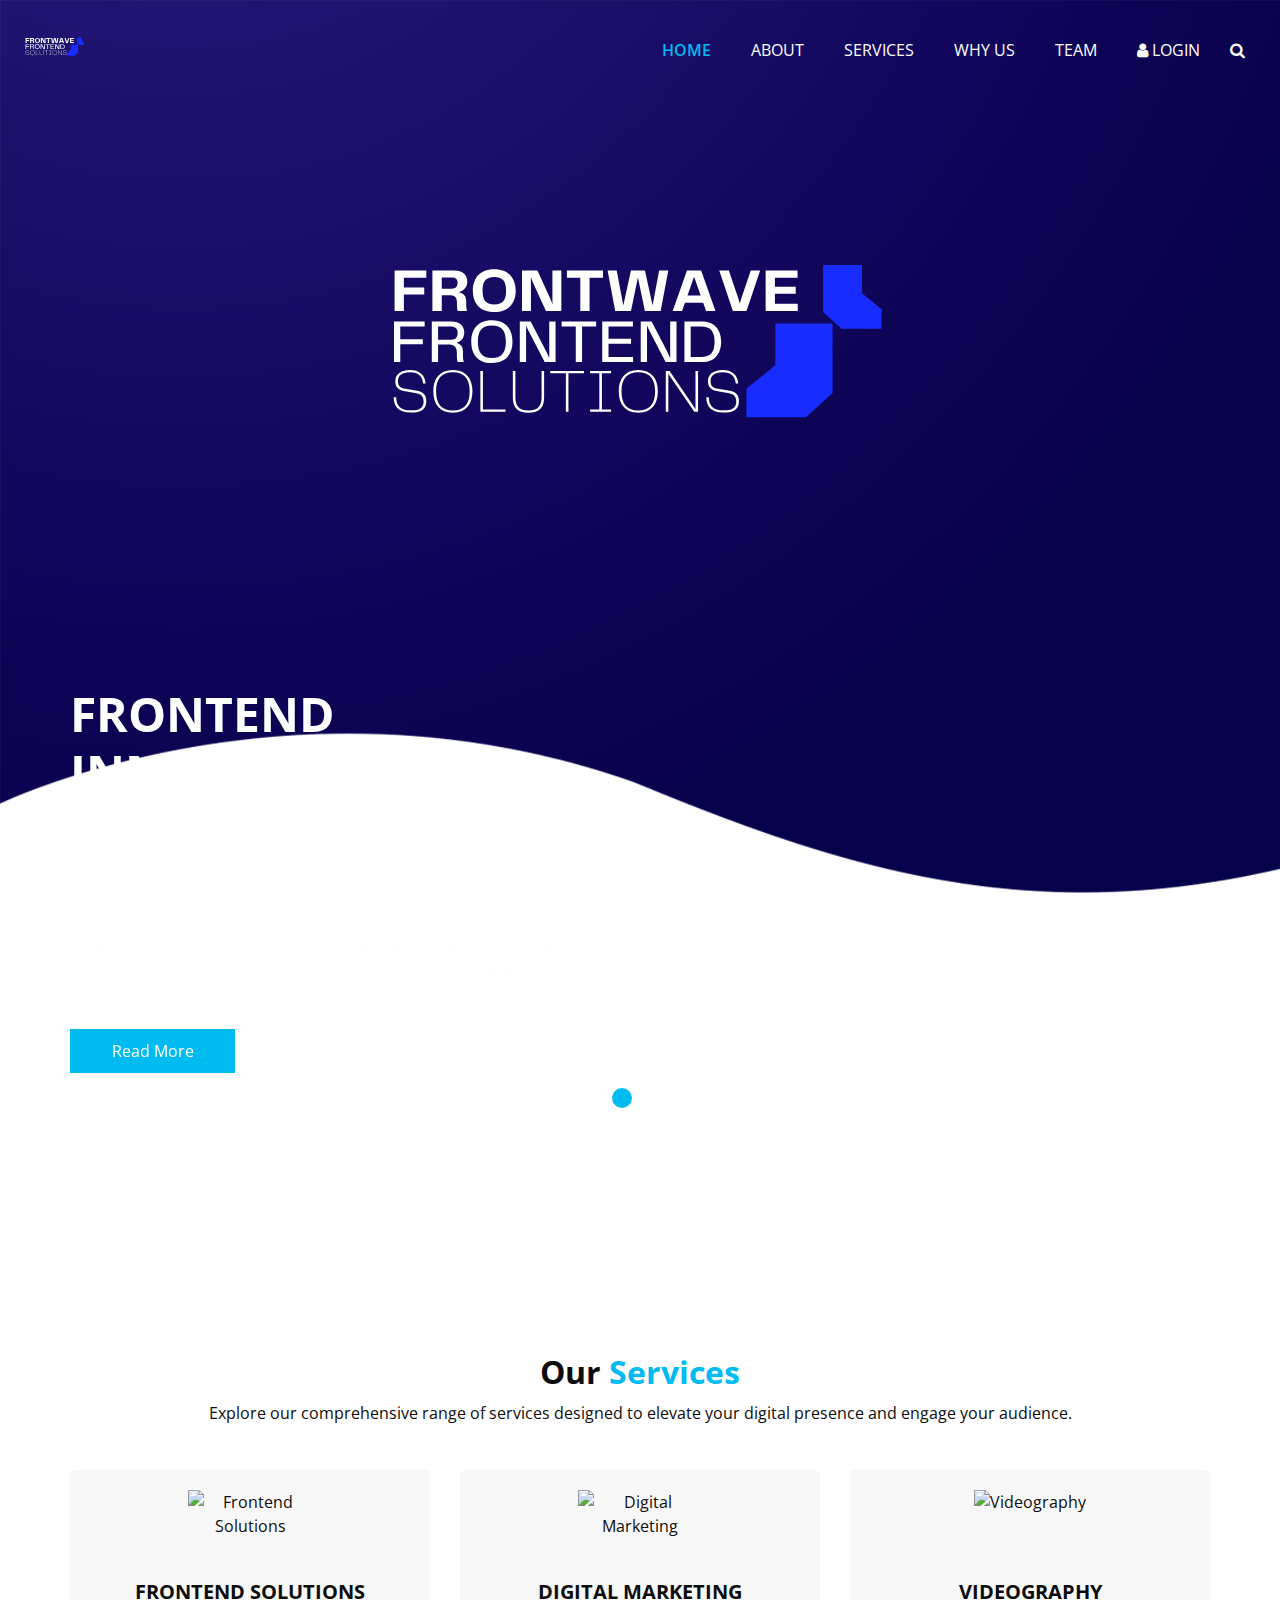
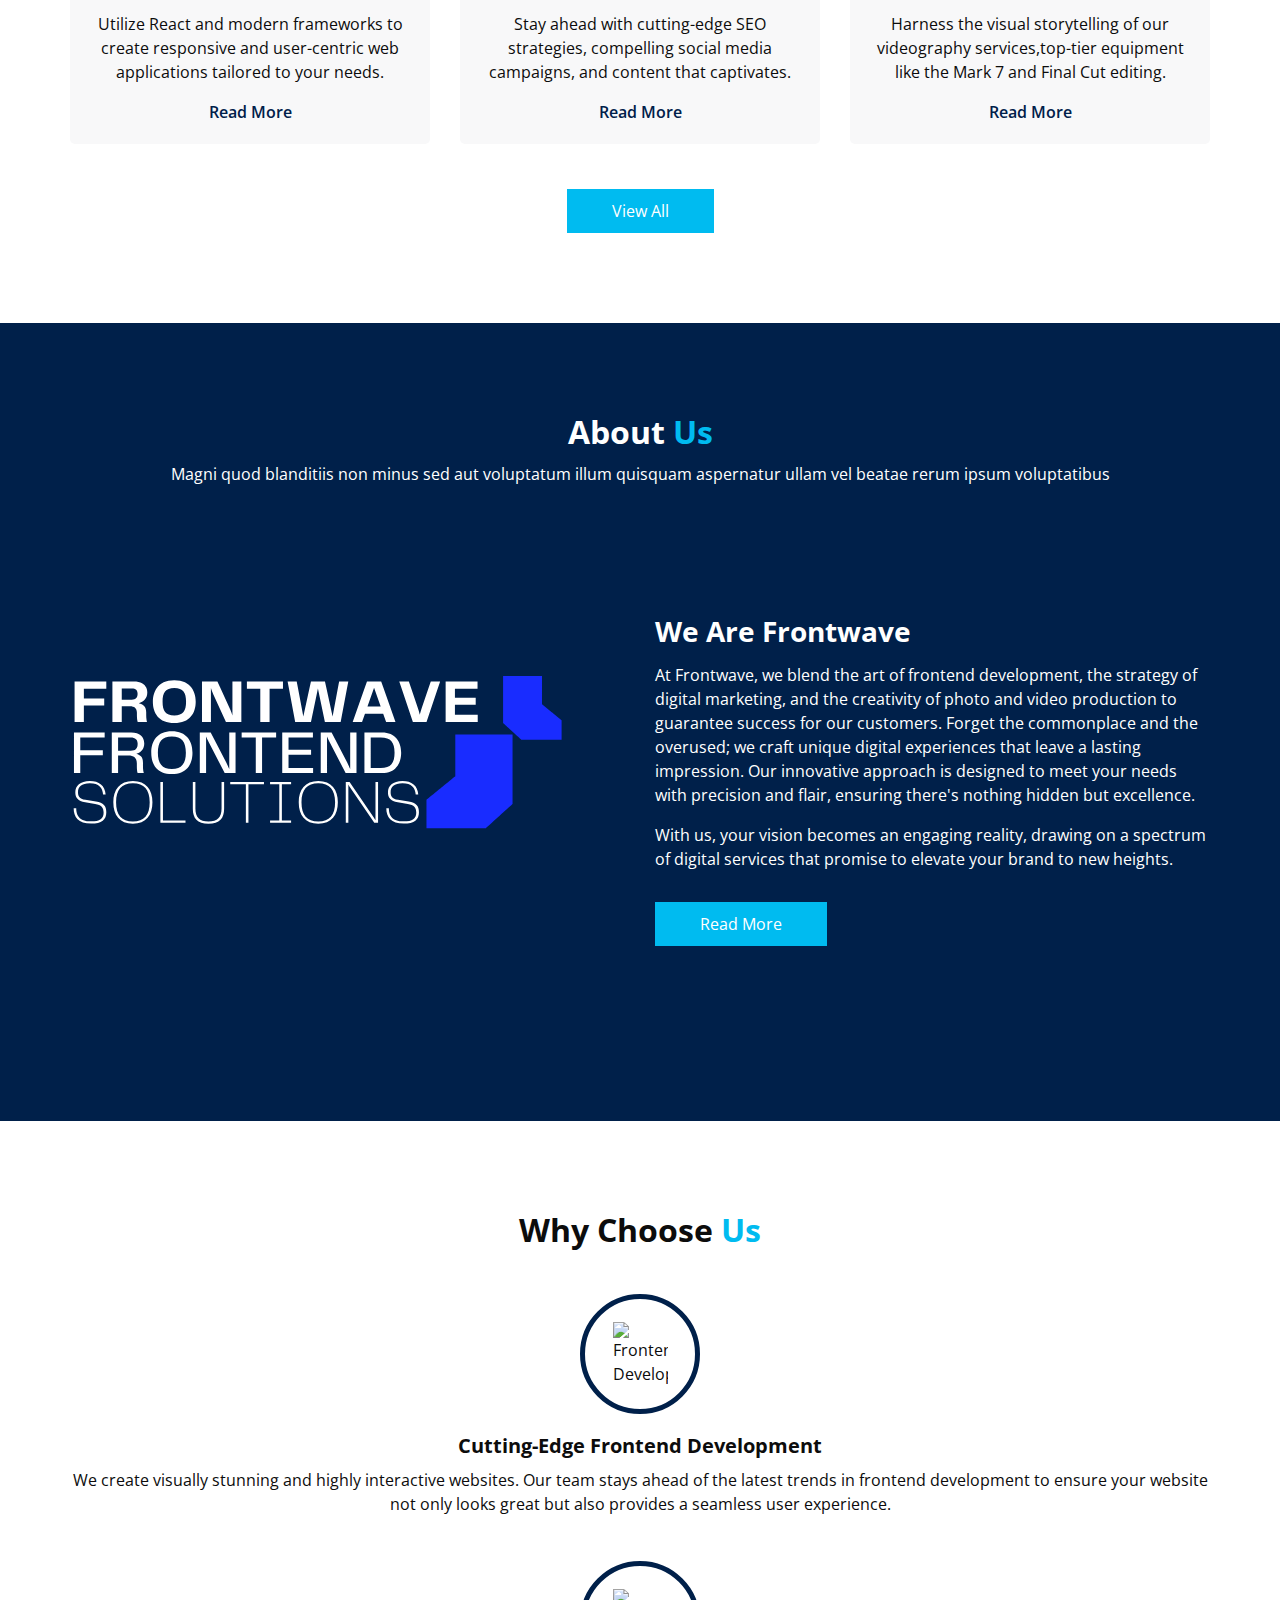
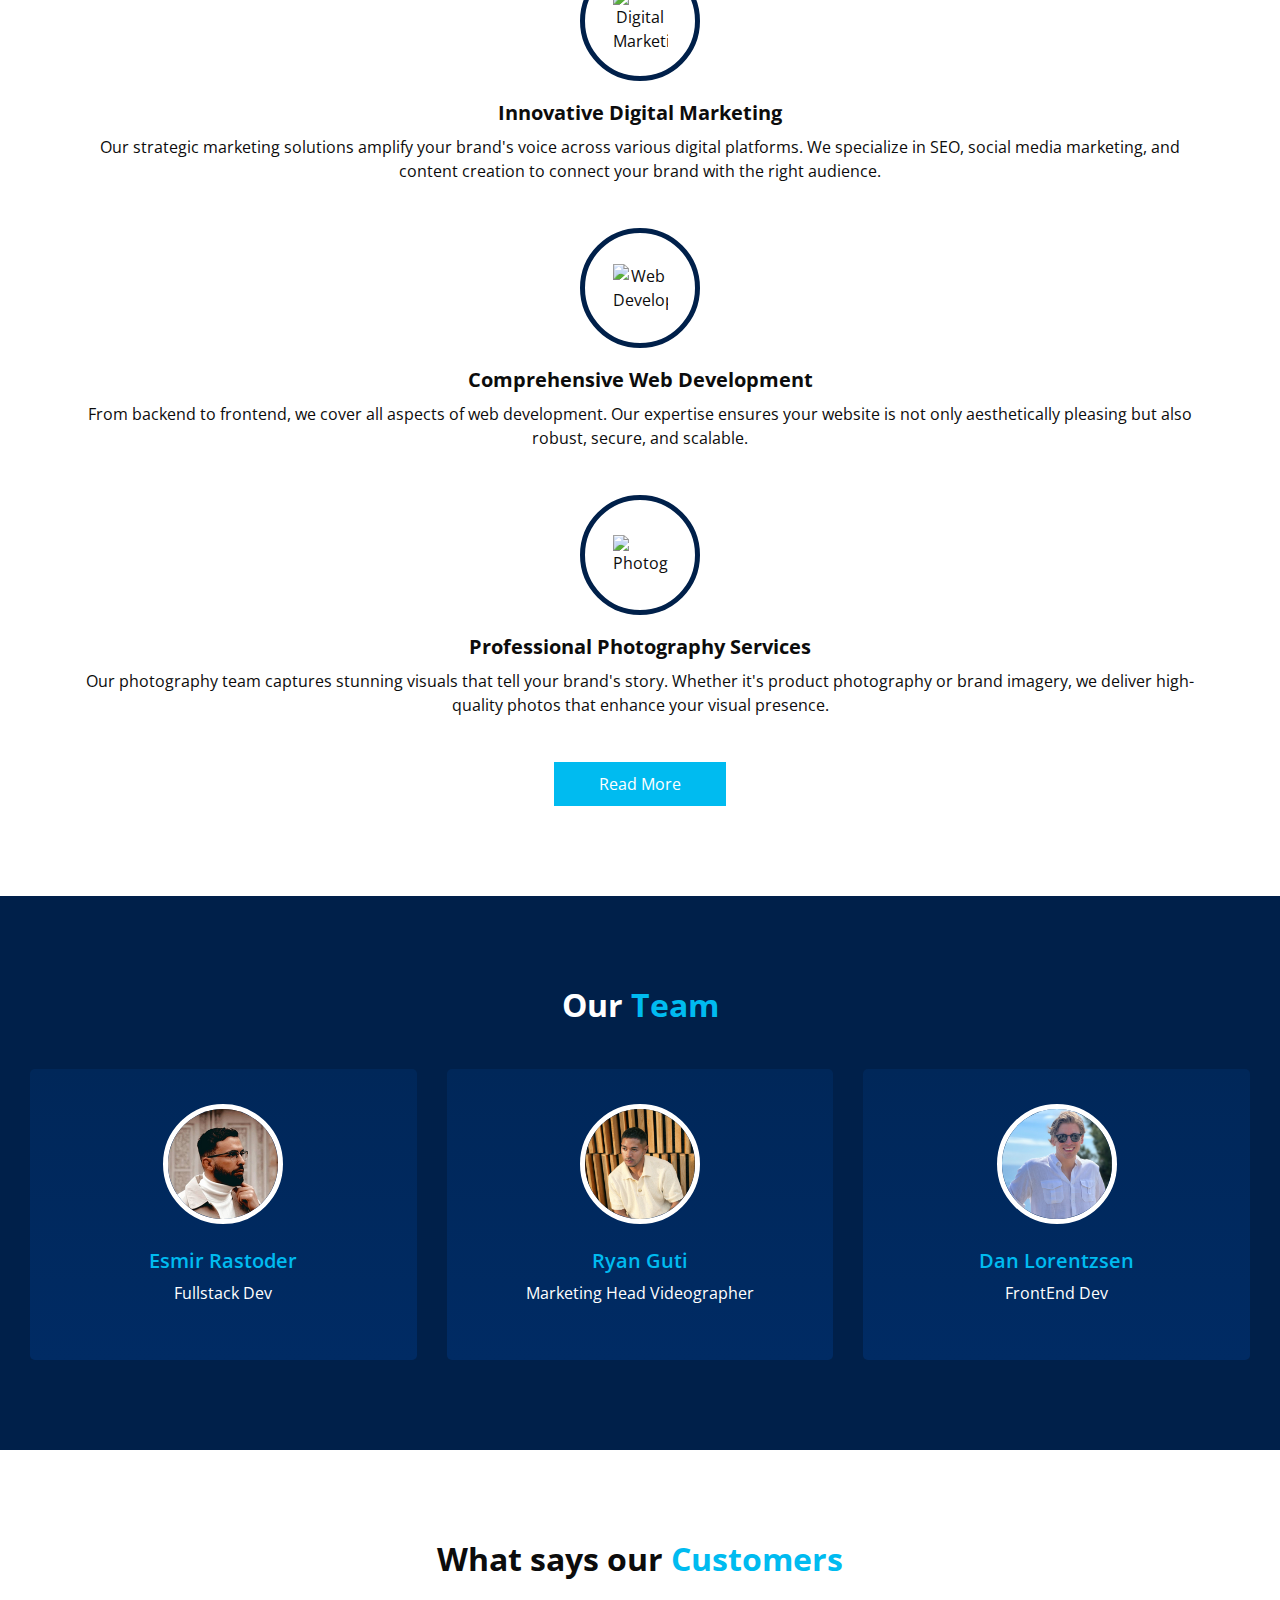
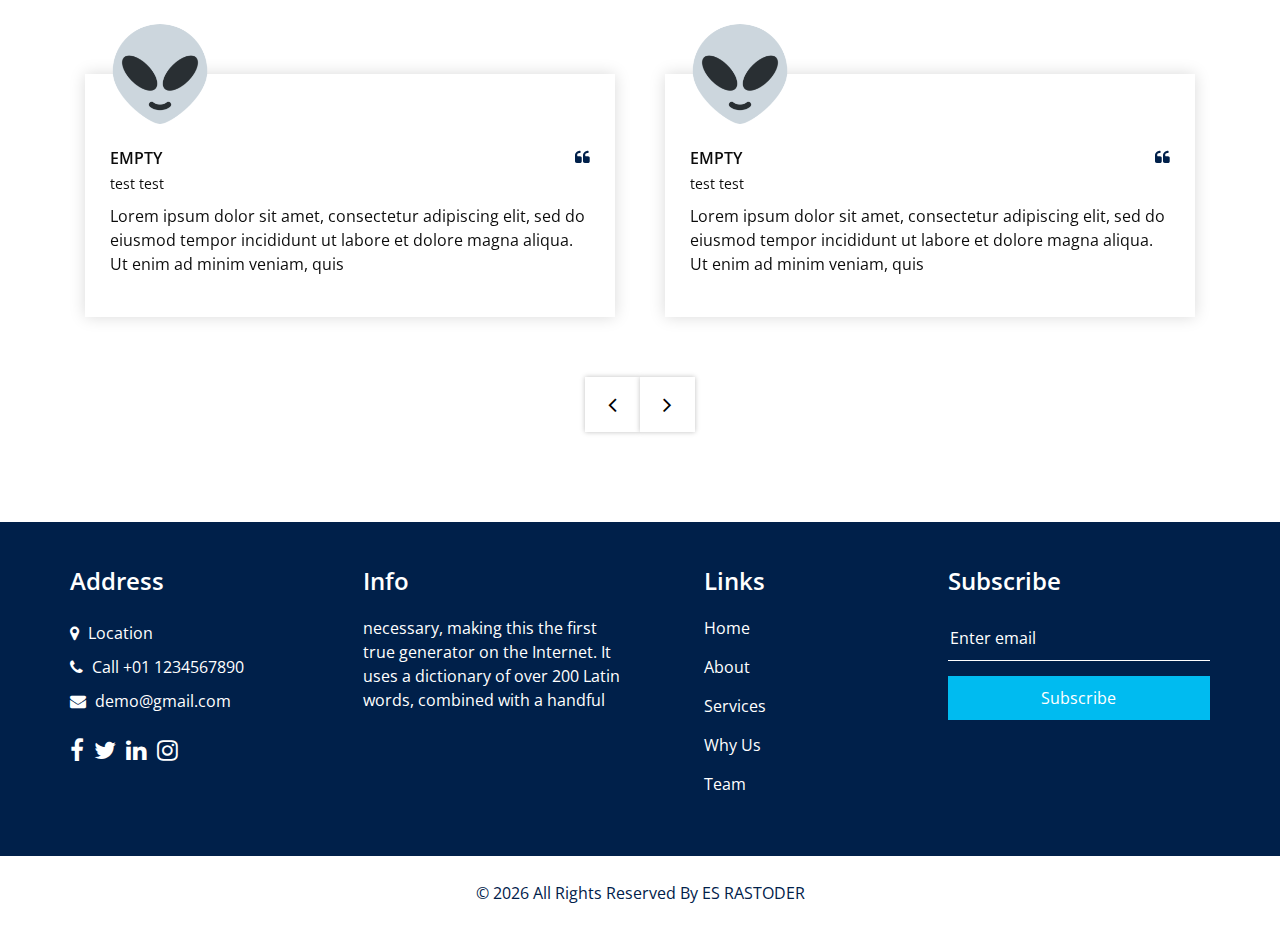
==== index.html @ fa4b3f3a "Ok RUN" ====
<!DOCTYPE html>
<html>

<head>
    <!-- Basic -->
    <meta charset="utf-8" />
    <meta http-equiv="X-UA-Compatible" content="IE=edge" />
    <!-- Mobile Metas -->
    <meta name="viewport" content="width=device-width, initial-scale=1, shrink-to-fit=no" />
    <!-- Site Metas -->
    <meta name="keywords" content="" />
    <meta name="description" content="" />
    <meta name="author" content="" />
    <link rel="shortcut icon" href="images/favicon.png" type="">

    <title> frontWave </title>

    <!-- bootstrap core css -->
    <link rel="stylesheet" type="text/css" href="css/bootstrap.css" />

    <!-- fonts style -->
    <link href="https://fonts.googleapis.com/css2?family=Roboto:wght@400;500;700;900&display=swap" rel="stylesheet">

    <!--owl slider stylesheet -->
    <link rel="stylesheet" type="text/css" href="https://cdnjs.cloudflare.com/ajax/libs/OwlCarousel2/2.3.4/assets/owl.carousel.min.css" />

    <!-- font awesome style -->
    <link href="css/font-awesome.min.css" rel="stylesheet" />

    <!-- Custom styles for this template -->
    <link href="css/style.css" rel="stylesheet" />
    <!-- responsive style -->
    <link href="css/responsive.css" rel="stylesheet" />

</head>

<body>

    <div class="hero_area">

        <div class="hero_bg_box">
            <div class="bg_img_box">
                <img src="images/hero-bg.png" alt="">
            </div>
        </div>

        <!-- header section strats -->
        <header class="header_section">
            <div class="container-fluid">
                <nav class="navbar navbar-expand-lg custom_nav-container ">
                    <a class="navbar-brand" href="index.html">
                        <!-- Replace text with your animated logo -->
                        <img src="images/FrontwAVE.svg" alt="FrontWave Logo" />
                    </a>

                    <button class="navbar-toggler" type="button" data-toggle="collapse" data-target="#navbarSupportedContent" aria-controls="navbarSupportedContent" aria-expanded="false" aria-label="Toggle navigation">
            <span class=""> </span>
          </button>

                    <div class="collapse navbar-collapse" id="navbarSupportedContent">
                        <ul class="navbar-nav  ">
                            <li class="nav-item active">
                                <a class="nav-link" href="index.html">Home <span class="sr-only">(current)</span></a>
                            </li>
                            <li class="nav-item">
                                <a class="nav-link" href="about.html"> About</a>
                            </li>
                            <li class="nav-item">
                                <a class="nav-link" href="service.html">Services</a>
                            </li>
                            <li class="nav-item">
                                <a class="nav-link" href="why.html">Why Us</a>
                            </li>
                            <li class="nav-item">
                                <a class="nav-link" href="team.html">Team</a>
                            </li>
                            <li class="nav-item">
                                <a class="nav-link" href="#"> <i class="fa fa-user" aria-hidden="true"></i> Login</a>
                            </li>
                            <form class="form-inline">
                                <button class="btn  my-2 my-sm-0 nav_search-btn" type="submit">
                  <i class="fa fa-search" aria-hidden="true"></i>
                </button>
                            </form>
                        </ul>
                    </div>
                </nav>
            </div>
        </header>
        <!-- end header section -->
        <!-- GIF showcase section -->
        <section class="gif_showcase_section">
            <div class="container">
                <div class="row">
                    <div class="col-12">
                        <div class="gif-container">
                            <!-- Place your GIF here -->
                            <img src="images/FrontwAVE.svg" alt="Showcase GIF" class="img-fluid">
                        </div>
                    </div>
                </div>
            </div>
        </section>
        <!-- end GIF showcase section -->

        <!-- slider section -->
        <section class="slider_section ">
            <div id="customCarousel1" class="carousel slide" data-ride="carousel">
                <div class="carousel-inner">
                    <div class="carousel-item active">
                        <div class="container ">
                            <div class="row">
                                <div class="col-md-6 ">
                                    <div class="detail-box">
                                        <h1>
                                            Frontend Innovation & Digital Engagement <br>

                                        </h1>
                                        <p>
                                            Transform your online identity with our state-of-the-art frontend solutions. We combine sleek design with innovative technology for websites that captivate and convert. Discover the power of digital marketing, where our strategic campaigns elevate your
                                            brand. Plus, experience the magic of cinematic videos, crafted by our experts to tell your story in a visually stunning way. Elevate, engage, and excel with us.
                                        </p>
                                        <div class="btn-box">
                                            <a href="" class="btn1">
                        Read More
                      </a>
                                        </div>
                                    </div>
                                </div>
                                <div class="col-md-6">
                                    <div class="img-box">
                                        <img src="images/FrontEnd1.gif" alt="">
                                    </div>
                                </div>
                            </div>
                        </div>
                    </div>
                    <div class="carousel-item ">
                        <div class="container ">
                            <div class="row">
                                <div class="col-md-6 ">
                                    <div class="detail-box">
                                        <h1>
                                            Digital <br> Marketing
                                        </h1>
                                        <p>
                                            "Revolutionize your brand with cutting-edge Digital Marketing strategies and the power of Final Cut. Harness advanced analytics and innovative solutions for captivating content creation. Engage your audience like never before, turning challenges into
                                            remarkable opportunities. Elevate your marketing game with precision and creativity. Partner with us to transform your brand's digital presence today!" </p>
                                        <div class="btn-box">
                                            <a href="" class="btn1">
                        Read More
                      </a>
                                        </div>
                                    </div>
                                </div>
                                <div class="col-md-6">
                                    <div class="img-box">
                                        <img src="images/kenny-eliason-z3kBG5xIhjo-unsplash.jpg" alt="">
                                    </div>
                                </div>
                            </div>
                        </div>
                    </div>
                    <div class="carousel-item">
                        <div class="container ">
                            <div class="row">
                                <div class="col-md-6 ">
                                    <div class="detail-box">
                                        <h1>
                                            Videography <br>Excellence
                                        </h1>
                                        <p>
                                            Experience the fusion of technology and storytelling with our professional videography services. Leveraging the advanced capabilities of the MARK7 camera system, we capture your vision with impeccable detail and clarity. Our post-production finesse with
                                            Final Cut transforms raw footage into cinematic narratives, ensuring each frame resonates with your audience. Embrace the power of visual impact with us. </p>
                                        <div class="btn-box">
                                            <a href="" class="btn1">
                        Read More
                      </a>
                                        </div>
                                    </div>
                                </div>
                                <div class="col-md-6">
                                    <div class="img-box">
                                        <img src="images/VIDEOGRAPHY.gif" alt="">
                                    </div>
                                </div>
                            </div>
                        </div>
                    </div>
                </div>
                <ol class="carousel-indicators">
                    <li data-target="#customCarousel1" data-slide-to="0" class="active"></li>
                    <li data-target="#customCarousel1" data-slide-to="1"></li>
                    <li data-target="#customCarousel1" data-slide-to="2"></li>
                </ol>
            </div>

        </section>
        <!-- end slider section -->
    </div>


    <!-- service section -->

    <section class="service_section layout_padding">
        <div class="service_container">
            <div class="container ">
                <div class="heading_container heading_center">
                    <h2>
                        Our <span>Services</span>
                    </h2>
                    <p>
                        Explore our comprehensive range of services designed to elevate your digital presence and engage your audience.
                    </p>
                </div>
                <div class="row">
                    <div class="col-md-4 ">
                        <div class="box ">
                            <div class="img-box">
                                <img src="images" alt="Frontend Solutions">
                            </div>
                            <div class="detail-box">
                                <h5>
                                    Frontend Solutions
                                </h5>
                                <p>
                                    Utilize React and modern frameworks to create responsive and user-centric web applications tailored to your needs.
                                </p>
                                <a href="frontend-solutions.html">
                                  Read More
                              </a>
                            </div>
                        </div>
                    </div>
                    <div class="col-md-4 ">
                        <div class="box ">
                            <div class="img-box">
                                <img src="images/" alt="Digital Marketing">
                            </div>
                            <div class="detail-box">
                                <h5>
                                    Digital Marketing
                                </h5>
                                <p>
                                    Stay ahead with cutting-edge SEO strategies, compelling social media campaigns, and content that captivates.
                                </p>
                                <a href="digital-marketing.html">
                                  Read More
                              </a>
                            </div>
                        </div>
                    </div>
                    <div class="col-md-4 ">
                        <div class="box ">
                            <div class="img-box">
                                <img src="images" alt="Videography">
                            </div>
                            <div class="detail-box">
                                <h5>
                                    Videography
                                </h5>
                                <p>
                                    Harness the visual storytelling of our videography services,top-tier equipment like the Mark 7 and Final Cut editing.
                                </p>
                                <a href="videography-services.html">
                                  Read More
                              </a>
                            </div>
                        </div>
                    </div>
                </div>
                <div class="btn-box">
                    <a href="services.html">
                      View All
                  </a>
                </div>
            </div>
        </div>
    </section>


    <!-- end service section -->


    <!-- about section -->

    <section class="about_section layout_padding">
        <div class="container  ">
            <div class="heading_container heading_center">
                <h2>
                    About <span>Us</span>
                </h2>
                <p>
                    Magni quod blanditiis non minus sed aut voluptatum illum quisquam aspernatur ullam vel beatae rerum ipsum voluptatibus
                </p>
            </div>
            <div class="row">
                <div class="col-md-6 ">
                    <div class="img-box">
                        <img src="images/FrontwAVE.svg" alt="">
                    </div>
                </div>
                <div class="col-md-6">
                    <div class="detail-box">
                        <h3>
                            We Are Frontwave
                        </h3>
                        <p>
                            At Frontwave, we blend the art of frontend development, the strategy of digital marketing, and the creativity of photo and video production to guarantee success for our customers. Forget the commonplace and the overused; we craft unique digital experiences
                            that leave a lasting impression. Our innovative approach is designed to meet your needs with precision and flair, ensuring there's nothing hidden but excellence.
                        </p>
                        <p>
                            With us, your vision becomes an engaging reality, drawing on a spectrum of digital services that promise to elevate your brand to new heights.
                        </p>
                        <a href="">
              Read More
            </a>
                    </div>
                </div>
            </div>
        </div>
    </section>

    <!-- end about section -->

    <!-- why section -->
    <section class="why_section layout_padding">
        <div class="container">
            <div class="heading_container heading_center">
                <h2>
                    Why Choose <span>Us</span>
                </h2>
            </div>
            <div class="why_container">
                <div class="box">
                    <div class="img-box">
                        <img src="images/frontend.png" alt="Frontend Development">
                    </div>
                    <div class="detail-box">
                        <h5>
                            Cutting-Edge Frontend Development
                        </h5>
                        <p>
                            We create visually stunning and highly interactive websites. Our team stays ahead of the latest trends in frontend development to ensure your website not only looks great but also provides a seamless user experience.
                        </p>
                    </div>
                </div>
                <div class="box">
                    <div class="img-box">
                        <img src="images/marketing.png" alt="Digital Marketing">
                    </div>
                    <div class="detail-box">
                        <h5>
                            Innovative Digital Marketing
                        </h5>
                        <p>
                            Our strategic marketing solutions amplify your brand's voice across various digital platforms. We specialize in SEO, social media marketing, and content creation to connect your brand with the right audience.
                        </p>
                    </div>
                </div>
                <div class="box">
                    <div class="img-box">
                        <img src="images/webdev.png" alt="Web Development">
                    </div>
                    <div class="detail-box">
                        <h5>
                            Comprehensive Web Development
                        </h5>
                        <p>
                            From backend to frontend, we cover all aspects of web development. Our expertise ensures your website is not only aesthetically pleasing but also robust, secure, and scalable.
                        </p>
                    </div>
                </div>
                <div class="box">
                    <div class="img-box">
                        <img src="images/photography.png" alt="Photography">
                    </div>
                    <div class="detail-box">
                        <h5>
                            Professional Photography Services
                        </h5>
                        <p>
                            Our photography team captures stunning visuals that tell your brand's story. Whether it's product photography or brand imagery, we deliver high-quality photos that enhance your visual presence.
                        </p>
                    </div>
                </div>
            </div>
            <div class="btn-box">
                <a href="">
              Read More
          </a>
            </div>
        </div>
    </section>
    <!-- end why section -->


    <!-- team section -->
    <!-- team section -->
    <section class="team_section layout_padding">
        <div class="container-fluid">
            <div class="heading_container heading_center">
                <h2>
                    Our <span> Team</span>
                </h2>
            </div>

            <div class="team_container">
                <div class="row justify-content-center">
                    <!-- Esmir Rastoder - Team Member -->
                    <div class="col-lg-4 col-md-6 col-sm-6">
                        <div class="box">
                            <div class="img-box">
                                <img src="images/3_36243886.png" class="img1" alt="">
                            </div>
                            <div class="detail-box">
                                <h5>
                                    Esmir Rastoder
                                </h5>
                                <p>
                                    Fullstack Dev
                                </p>
                            </div>
                            <div class="social_box">
                                <!-- Social Links -->
                            </div>
                        </div>
                    </div>

                    <!-- Ryan Guti - Team Member -->
                    <div class="col-lg-4 col-md-6 col-sm-6">
                        <div class="box">
                            <div class="img-box">
                                <img src="images/razy.jpg" class="img1" alt="">
                            </div>
                            <div class="detail-box">
                                <h5>
                                    Ryan Guti
                                </h5>
                                <p>
                                    Marketing Head Videographer
                                </p>
                            </div>
                            <div class="social_box">
                                <!-- Social Links -->
                            </div>
                        </div>
                    </div>

                    <!-- Dan Lorentzsen - Team Member -->
                    <div class="col-lg-4 col-md-6 col-sm-6">
                        <div class="box">
                            <div class="img-box">
                                <img src="images/Dzanny.jpg" class="img1" alt="">
                            </div>
                            <div class="detail-box">
                                <h5>
                                    Dan Lorentzsen
                                </h5>
                                <p>
                                    FrontEnd Dev
                                </p>
                            </div>
                            <div class="social_box">
                                <!-- Social Links -->
                            </div>
                        </div>
                    </div>

                </div>
            </div>
        </div>
    </section>
    <!-- end team section -->

    <!-- end team section -->


    <!-- client section -->

    <section class="client_section layout_padding">
        <div class="container">
            <div class="heading_container heading_center psudo_white_primary mb_45">
                <h2>
                    What says our <span>Customers</span>
                </h2>
            </div>
            <div class="carousel-wrap ">
                <div class="owl-carousel client_owl-carousel">
                    <div class="item">
                        <div class="box">
                            <div class="img-box">
                                <img src="images/alien.png" alt="" class="box-img">
                            </div>
                            <div class="detail-box">
                                <div class="client_id">
                                    <div class="client_info">
                                        <h6>
                                            EMPTY
                                        </h6>
                                        <p>
                                            test test
                                        </p>
                                    </div>
                                    <i class="fa fa-quote-left" aria-hidden="true"></i>
                                </div>
                                <p>
                                    Lorem ipsum dolor sit amet, consectetur adipiscing elit, sed do eiusmod tempor incididunt ut labore et dolore magna aliqua. Ut enim ad minim veniam, quis </p>
                            </div>
                        </div>
                    </div>
                    <div class="item">
                        <div class="box">
                            <div class="img-box">
                                <img src="images/alien.png" alt="" class="box-img">
                            </div>
                            <div class="detail-box">
                                <div class="client_id">
                                    <div class="client_info">
                                        <h6>
                                            EMPTY
                                        </h6>
                                        <p>
                                            test test
                                        </p>
                                    </div>
                                    <i class="fa fa-quote-left" aria-hidden="true"></i>
                                </div>
                                <p>
                                    Lorem ipsum dolor sit amet, consectetur adipiscing elit, sed do eiusmod tempor incididunt ut labore et dolore magna aliqua. Ut enim ad minim veniam, quis </p>
                            </div>
                        </div>
                    </div>
                    <div class="item">
                        <div class="box">
                            <div class="img-box">
                                <img src="images/alien.png" alt="" class="box-img">
                            </div>
                            <div class="detail-box">
                                <div class="client_id">
                                    <div class="client_info">
                                        <h6>
                                            EMPTY
                                        </h6>
                                        <p>
                                            Test
                                        </p>
                                    </div>
                                    <i class="fa fa-quote-left" aria-hidden="true"></i>
                                </div>
                                <p>
                                    Lorem ipsum dolor sit amet, consectetur adipiscing elit, sed do eiusmod tempor incididunt ut labore et dolore magna aliqua. Ut enim ad minim veniam, quis </p>
                            </div>
                        </div>
                    </div>
                    <div class="item">
                        <div class="box">
                            <div class="img-box">
                                <img src="images/alien.png" alt="" class="box-img">
                            </div>
                            <div class="detail-box">
                                <div class="client_id">
                                    <div class="client_info">
                                        <h6>
                                            EMPTY
                                        </h6>
                                        <p>
                                            TEST TEST
                                        </p>
                                    </div>
                                    <i class="fa fa-quote-left" aria-hidden="true"></i>
                                </div>
                                <p>
                                    Lorem ipsum dolor sit amet, consectetur adipiscing elit, sed do eiusmod tempor incididunt ut labore et dolore magna aliqua. Ut enim ad minim veniam, quis </p>
                            </div>
                        </div>
                    </div>
                </div>
            </div>
        </div>
    </section>

    <!-- end client section -->


    <!-- info section -->

    <section class="info_section layout_padding2">
        <div class="container">
            <div class="row">
                <div class="col-md-6 col-lg-3 info_col">
                    <div class="info_contact">
                        <h4>
                            Address
                        </h4>
                        <div class="contact_link_box">
                            <a href="">
                                <i class="fa fa-map-marker" aria-hidden="true"></i>
                                <span>
                  Location
                </span>
                            </a>
                            <a href="">
                                <i class="fa fa-phone" aria-hidden="true"></i>
                                <span>
                  Call +01 1234567890
                </span>
                            </a>
                            <a href="">
                                <i class="fa fa-envelope" aria-hidden="true"></i>
                                <span>
                  demo@gmail.com
                </span>
                            </a>
                        </div>
                    </div>
                    <div class="info_social">
                        <a href="">
                            <i class="fa fa-facebook" aria-hidden="true"></i>
                        </a>
                        <a href="">
                            <i class="fa fa-twitter" aria-hidden="true"></i>
                        </a>
                        <a href="">
                            <i class="fa fa-linkedin" aria-hidden="true"></i>
                        </a>
                        <a href="">
                            <i class="fa fa-instagram" aria-hidden="true"></i>
                        </a>
                    </div>
                </div>
                <div class="col-md-6 col-lg-3 info_col">
                    <div class="info_detail">
                        <h4>
                            Info
                        </h4>
                        <p>
                            necessary, making this the first true generator on the Internet. It uses a dictionary of over 200 Latin words, combined with a handful
                        </p>
                    </div>
                </div>
                <div class="col-md-6 col-lg-2 mx-auto info_col">
                    <div class="info_link_box">
                        <h4>
                            Links
                        </h4>
                        <div class="info_links">
                            <a class="active" href="index.html">
                Home
              </a>
                            <a class="" href="about.html">
                About
              </a>
                            <a class="" href="service.html">
                Services
              </a>
                            <a class="" href="why.html">
                Why Us
              </a>
                            <a class="" href="team.html">
                Team
              </a>
                        </div>
                    </div>
                </div>
                <div class="col-md-6 col-lg-3 info_col ">
                    <h4>
                        Subscribe
                    </h4>
                    <form action="#">
                        <input type="text" placeholder="Enter email" />
                        <button type="submit">
              Subscribe
            </button>
                    </form>
                </div>
            </div>
        </div>
    </section>

    <!-- end info section -->

    <!-- footer section -->
    <section class="footer_section">
        <div class="container">
            <p>
                &copy; <span id="displayYear"></span> All Rights Reserved By
                <a href="https://html.design/">ES RASTODER</a>
            </p>
        </div>
    </section>
    <!-- footer section -->

    <!-- jQery -->
    <script type="text/javascript" src="js/jquery-3.4.1.min.js"></script>
    <!-- popper js -->
    <script src="https://cdn.jsdelivr.net/npm/popper.js@1.16.0/dist/umd/popper.min.js" integrity="sha384-Q6E9RHvbIyZFJoft+2mJbHaEWldlvI9IOYy5n3zV9zzTtmI3UksdQRVvoxMfooAo" crossorigin="anonymous">
    </script>
    <!-- bootstrap js -->
    <script type="text/javascript" src="js/bootstrap.js"></script>
    <!-- owl slider -->
    <script type="text/javascript" src="https://cdnjs.cloudflare.com/ajax/libs/OwlCarousel2/2.3.4/owl.carousel.min.js">
    </script>
    <!-- custom js -->
    <script type="text/javascript" src="js/custom.js"></script>
    <!-- Google Map -->
    <script src="https://maps.googleapis.com/maps/api/js?key=AIzaSyCh39n5U-4IoWpsVGUHWdqB6puEkhRLdmI&callback=myMap">
    </script>
    <!-- End Google Map -->

</body>

</html>
---- css/style.css ----
@import url("https://fonts.googleapis.com/css2?family=Lato:wght@400;700&family=Open+Sans:wght@300;400;600;700&display=swap");
body {
    font-family: "Open Sans", sans-serif;
    color: #0c0c0c;
    background-color: #ffffff;
    overflow-x: hidden;
}

.layout_padding {
    padding: 90px 0;
}

.layout_padding2 {
    padding: 75px 0;
}

.layout_padding2-top {
    padding-top: 75px;
}

.layout_padding2-bottom {
    padding-bottom: 75px;
}

.layout_padding-top {
    padding-top: 90px;
}

.layout_padding-bottom {
    padding-bottom: 90px;
}

.heading_container {
    display: -webkit-box;
    display: -ms-flexbox;
    display: flex;
    -webkit-box-orient: vertical;
    -webkit-box-direction: normal;
    -ms-flex-direction: column;
    flex-direction: column;
    -webkit-box-align: start;
    -ms-flex-align: start;
    align-items: flex-start;
}

.heading_container h2 {
    position: relative;
    font-weight: bold;
    margin-bottom: 0;
}

.heading_container h2 span {
    color: #00bbf0;
}

.heading_container p {
    margin-top: 10px;
    margin-bottom: 0;
}

.heading_container.heading_center {
    -webkit-box-align: center;
    -ms-flex-align: center;
    align-items: center;
    text-align: center;
}

a,
a:hover,
a:focus {
    text-decoration: none;
}

a:hover,
a:focus {
    color: initial;
}

.btn,
.btn:focus {
    outline: none !important;
    -webkit-box-shadow: none;
    box-shadow: none;
}


/*header section*/

.hero_area {
    position: relative;
    min-height: 100vh;
    display: -webkit-box;
    display: -ms-flexbox;
    display: flex;
    -webkit-box-orient: vertical;
    -webkit-box-direction: normal;
    -ms-flex-direction: column;
    flex-direction: column;
}

.hero_area .hero_bg_box {
    position: absolute;
    top: 0;
    left: 0;
    width: 100%;
    height: 100%;
    display: -webkit-box;
    display: -ms-flexbox;
    display: flex;
    -webkit-box-pack: center;
    -ms-flex-pack: center;
    justify-content: center;
    -webkit-box-align: end;
    -ms-flex-align: end;
    align-items: flex-end;
    overflow: hidden;
    z-index: -1;
}

.hero_area .hero_bg_box .bg_img_box {
    min-width: 100%;
    min-height: 100%;
}

.hero_area .hero_bg_box img {
    min-width: 100%;
    min-height: 100%;
}

.sub_page .hero_area {
    min-height: auto;
    background: linear-gradient(130deg, #231a6f, #0f054c);
}

.sub_page .hero_area .hero_bg_box {
    display: none;
}

.header_section {
    padding: 15px 0;
}

.header_section .container-fluid {
    padding-right: 25px;
    padding-left: 25px;
}

.navbar-brand span {
    font-weight: bold;
    font-size: 24px;
    color: #ffffff;
}

.custom_nav-container {
    padding: 0;
}

.custom_nav-container .navbar-nav {
    margin-left: auto;
}

.custom_nav-container .navbar-nav .nav-item .nav-link {
    padding: 5px 20px;
    color: #ffffff;
    text-align: center;
    text-transform: uppercase;
    border-radius: 5px;
    -webkit-transition: all 0.3s;
    transition: all 0.3s;
}

.custom_nav-container .navbar-nav .nav-item:hover .nav-link,
.custom_nav-container .navbar-nav .nav-item.active .nav-link {
    color: #00bbf0;
}

.custom_nav-container .navbar-nav .nav-item.active .nav-link {
    font-weight: 600;
}

.custom_nav-container .nav_search-btn {
    width: 35px;
    height: 35px;
    padding: 0;
    border: none;
    color: #ffffff;
}

.custom_nav-container .nav_search-btn:hover {
    color: #00bbf0;
}

.custom_nav-container .navbar-toggler {
    outline: none;
}

.custom_nav-container .navbar-toggler {
    padding: 0;
    width: 37px;
    height: 42px;
    -webkit-transition: all 0.3s;
    transition: all 0.3s;
}

.custom_nav-container .navbar-toggler span {
    display: block;
    width: 35px;
    height: 4px;
    background-color: #ffffff;
    margin: 7px 0;
    -webkit-transition: all 0.3s;
    transition: all 0.3s;
    position: relative;
    border-radius: 5px;
    transition: all 0.3s;
}

.custom_nav-container .navbar-toggler span::before,
.custom_nav-container .navbar-toggler span::after {
    content: "";
    position: absolute;
    left: 0;
    height: 100%;
    width: 100%;
    background-color: #ffffff;
    top: -10px;
    border-radius: 5px;
    -webkit-transition: all 0.3s;
    transition: all 0.3s;
}

.custom_nav-container .navbar-toggler span::after {
    top: 10px;
}

.custom_nav-container .navbar-toggler[aria-expanded="true"] {
    -webkit-transform: rotate(360deg);
    transform: rotate(360deg);
}

.custom_nav-container .navbar-toggler[aria-expanded="true"] span {
    -webkit-transform: rotate(45deg);
    transform: rotate(45deg);
}

.custom_nav-container .navbar-toggler[aria-expanded="true"] span::before,
.custom_nav-container .navbar-toggler[aria-expanded="true"] span::after {
    -webkit-transform: rotate(90deg);
    transform: rotate(90deg);
    top: 0;
}


/*end header section*/


/* slider section */

.slider_section {
    -webkit-box-flex: 1;
    -ms-flex: 1;
    flex: 1;
    display: -webkit-box;
    display: -ms-flexbox;
    display: flex;
    -webkit-box-align: center;
    -ms-flex-align: center;
    align-items: center;
    position: relative;
    padding: 45px 0 145px 0;
}

.slider_section .row {
    -webkit-box-align: center;
    -ms-flex-align: center;
    align-items: center;
}

.slider_section #customCarousel1 {
    width: 100%;
    position: unset;
}

.slider_section .detail-box {
    color: #00204a;
}

.slider_section .detail-box h1 {
    font-size: 3rem;
    font-weight: bold;
    text-transform: uppercase;
    margin-bottom: 15px;
    color: #ffffff;
}

.slider_section .detail-box p {
    color: #fefefe;
    font-size: 14px;
}

.slider_section .detail-box .btn-box {
    display: -webkit-box;
    display: -ms-flexbox;
    display: flex;
    margin: 0 -5px;
    margin-top: 25px;
}

.slider_section .detail-box .btn-box a {
    margin: 5px;
    text-align: center;
    width: 165px;
}

.slider_section .detail-box .btn-box .btn1 {
    display: inline-block;
    padding: 10px 15px;
    background-color: #00bbf0;
    color: #ffffff;
    border-radius: 0;
    -webkit-transition: all 0.3s;
    transition: all 0.3s;
    border: none;
}

.slider_section .detail-box .btn-box .btn1:hover {
    background-color: #007fa4;
}

.slider_section .detail-box .btn-box .btn2 {
    display: inline-block;
    padding: 10px 15px;
    background-color: #000000;
    color: #ffffff;
    border-radius: 0;
    -webkit-transition: all 0.3s;
    transition: all 0.3s;
    border: none;
}

.slider_section .detail-box .btn-box .btn2:hover {
    background-color: black;
}

.slider_section .img-box {
    margin: 45px 0;
}

.slider_section .img-box img {
    width: 100%;
    -webkit-animation: upDown 5s infinite;
    animation: upDown 5s infinite;
}

@-webkit-keyframes upDown {
    0% {
        -webkit-transform: translateY(-45px);
        transform: translateY(-45px);
    }
    50% {
        -webkit-transform: translateY(45px);
        transform: translateY(45px);
    }
    100% {
        -webkit-transform: translateY(-45px);
        transform: translateY(-45px);
    }
}

@keyframes upDown {
    0% {
        -webkit-transform: translateY(-45px);
        transform: translateY(-45px);
    }
    50% {
        -webkit-transform: translateY(45px);
        transform: translateY(45px);
    }
    100% {
        -webkit-transform: translateY(-45px);
        transform: translateY(-45px);
    }
}

.slider_section .carousel-indicators {
    position: unset;
    margin: 0;
    -webkit-box-pack: center;
    -ms-flex-pack: center;
    justify-content: center;
    -webkit-box-align: center;
    -ms-flex-align: center;
    align-items: center;
}

.slider_section .carousel-indicators li {
    background-color: #ffffff;
    width: 12px;
    height: 12px;
    border-radius: 100%;
    opacity: 1;
}

.slider_section .carousel-indicators li.active {
    width: 20px;
    height: 20px;
    background-color: #00bbf0;
}

.service_section {
    position: relative;
}

.service_section .box {
    display: -webkit-box;
    display: -ms-flexbox;
    display: flex;
    -webkit-box-orient: vertical;
    -webkit-box-direction: normal;
    -ms-flex-direction: column;
    flex-direction: column;
    -webkit-box-align: center;
    -ms-flex-align: center;
    align-items: center;
    text-align: center;
    margin-top: 45px;
    background-color: #f8f8f9;
    padding: 20px;
    border-radius: 5px;
}

.service_section .box .img-box {
    display: -webkit-box;
    display: -ms-flexbox;
    display: flex;
    -webkit-box-pack: center;
    -ms-flex-pack: center;
    justify-content: center;
    -webkit-box-align: start;
    -ms-flex-align: start;
    align-items: flex-start;
    width: 125px;
    min-width: 75px;
    height: 75px;
    margin-bottom: 15px;
}

.service_section .box .img-box img {
    max-width: 100%;
    max-height: 100%;
    -webkit-transition: all 0.3s;
    transition: all 0.3s;
}

.service_section .box .detail-box h5 {
    font-weight: bold;
    text-transform: uppercase;
}

.service_section .box .detail-box a {
    color: #00204a;
    font-weight: 600;
}

.service_section .box .detail-box a:hover {
    color: #00bbf0;
}

.service_section .btn-box {
    display: -webkit-box;
    display: -ms-flexbox;
    display: flex;
    -webkit-box-pack: center;
    -ms-flex-pack: center;
    justify-content: center;
    margin-top: 45px;
}

.service_section .btn-box a {
    display: inline-block;
    padding: 10px 45px;
    background-color: #00bbf0;
    color: #ffffff;
    border-radius: 0;
    -webkit-transition: all 0.3s;
    transition: all 0.3s;
    border: none;
}

.service_section .btn-box a:hover {
    background-color: #007fa4;
}

.about_section {
    background-color: #00204a;
    color: #ffffff;
}

.about_section .heading_container {
    margin-bottom: 45px;
}

.about_section .row {
    -webkit-box-align: center;
    -ms-flex-align: center;
    align-items: center;
}

.about_section .img-box img {
    max-width: 100%;
}

.about_section .detail-box h3 {
    font-weight: bold;
}

.about_section .detail-box p {
    margin-top: 15px;
}

.about_section .detail-box a {
    display: inline-block;
    padding: 10px 45px;
    background-color: #00bbf0;
    color: #ffffff;
    border-radius: 0px;
    -webkit-transition: all 0.3s;
    transition: all 0.3s;
    border: none;
    margin-top: 15px;
}

.about_section .detail-box a:hover {
    background-color: #007fa4;
}

.why_section .box {
    margin-top: 45px;
    display: -webkit-box;
    display: -ms-flexbox;
    display: flex;
    -webkit-box-orient: vertical;
    -webkit-box-direction: normal;
    -ms-flex-direction: column;
    flex-direction: column;
    -webkit-box-align: center;
    -ms-flex-align: center;
    align-items: center;
    text-align: center;
}

.why_section .box .img-box {
    margin-bottom: 20px;
    width: 120px;
    height: 120px;
    min-width: 120px;
    min-height: 120px;
    border-radius: 100%;
    border: 5px solid #00204a;
    display: -webkit-box;
    display: -ms-flexbox;
    display: flex;
    -webkit-box-pack: center;
    -ms-flex-pack: center;
    justify-content: center;
    -webkit-box-align: center;
    -ms-flex-align: center;
    align-items: center;
}

.why_section .box .img-box img {
    width: 55px;
    height: auto;
    fill: #00204a;
}

.why_section .box h5 {
    font-weight: bold;
    margin-bottom: 10px;
}

.why_section .box p {
    margin-bottom: 0;
}

.why_section .btn-box {
    display: -webkit-box;
    display: -ms-flexbox;
    display: flex;
    -webkit-box-pack: center;
    -ms-flex-pack: center;
    justify-content: center;
    margin-top: 45px;
}

.why_section .btn-box a {
    display: inline-block;
    padding: 10px 45px;
    background-color: #00bbf0;
    color: #ffffff;
    border-radius: 0;
    -webkit-transition: all 0.3s;
    transition: all 0.3s;
    border: none;
}

.why_section .btn-box a:hover {
    background-color: #007fa4;
}


/*team section */

.team_section {
    text-align: center;
    background-color: #00204a;
    color: #ffffff;
}

.team_section .heading_container {
    -webkit-box-pack: center;
    -ms-flex-pack: center;
    justify-content: center;
}

.team_section .team_container {
    padding: 0 15px;
}

.team_section .team_container .box {
    padding: 35px 0 0 0;
    border-radius: 5px;
    overflow: hidden;
    -webkit-transition: all .1s;
    transition: all .1s;
    margin-top: 45px;
    background: -webkit-gradient(linear, left top, left bottom, from(#002759), to(#002b64));
    background: linear-gradient(to bottom, #002759, #002b64);
}

.team_section .team_container .box .img-box {
    display: -webkit-box;
    display: -ms-flexbox;
    display: flex;
    -webkit-box-pack: center;
    -ms-flex-pack: center;
    justify-content: center;
    -webkit-box-align: center;
    -ms-flex-align: center;
    align-items: center;
}

.team_section .team_container .box .img-box img {
    width: 120px;
    border-radius: 100%;
    border: 5px solid #ffffff;
}

.team_section .team_container .box .detail-box {
    margin: 25px 0;
}

.team_section .team_container .box .detail-box h5 {
    color: #00bbf0;
    font-weight: 600;
    position: relative;
}

.team_section .team_container .box .social_box {
    padding: 10px 45px 20px 45px;
    display: -webkit-box;
    display: -ms-flexbox;
    display: flex;
    -webkit-box-pack: justify;
    -ms-flex-pack: justify;
    justify-content: space-between;
}

.team_section .team_container .box .social_box a {
    color: #ffffff;
    font-size: 22px;
}

.team_section .team_container .box .social_box a:hover {
    color: #00bbf0;
}


/*team section end*/


/* client section start */

.client_section .heading_container {
    margin-bottom: 30px;
}

.client_section .box {
    display: -webkit-box;
    display: -ms-flexbox;
    display: flex;
    -webkit-box-orient: vertical;
    -webkit-box-direction: normal;
    -ms-flex-direction: column;
    flex-direction: column;
    margin: 15px;
}

.client_section .box .img-box {
    position: relative;
    display: -webkit-box;
    display: -ms-flexbox;
    display: flex;
    -webkit-box-pack: center;
    -ms-flex-pack: center;
    justify-content: center;
    -webkit-box-align: center;
    -ms-flex-align: center;
    align-items: center;
    width: 100px;
    margin-bottom: -50px;
    margin-left: 25px;
    position: relative;
}

.client_section .box .img-box img {
    border-radius: 100%;
}

.client_section .box .client_id {
    display: -webkit-box;
    display: -ms-flexbox;
    display: flex;
    -webkit-box-pack: justify;
    -ms-flex-pack: justify;
    justify-content: space-between;
}

.client_section .box .client_id .client_info h6 {
    font-weight: 600;
    margin-bottom: 5px;
}

.client_section .box .client_id .client_info p {
    margin-bottom: 0;
    font-size: 15px;
    font-size: 14px;
    margin-bottom: 10px;
}

.client_section .box .detail-box {
    background-color: #ffffff;
    -webkit-box-shadow: 0 0 15px 0 rgba(0, 0, 0, 0.15);
    box-shadow: 0 0 15px 0 rgba(0, 0, 0, 0.15);
    padding: 75px 25px 25px 25px;
}

.client_section .box .detail-box i {
    color: #00204a;
    margin-bottom: 10px;
}

.client_section .owl-carousel .owl-nav {
    display: -webkit-box;
    display: -ms-flexbox;
    display: flex;
    -webkit-box-pack: center;
    -ms-flex-pack: center;
    justify-content: center;
    margin-top: 45px;
}

.client_section .owl-carousel .owl-nav .owl-prev,
.client_section .owl-carousel .owl-nav .owl-next {
    width: 55px;
    height: 55px;
    background-color: #ffffff;
    color: #000000;
    outline: none;
    bottom: 0px;
    font-size: 24px;
    -webkit-box-shadow: 0 0 5px 0 rgba(0, 0, 0, 0.25);
    box-shadow: 0 0 5px 0 rgba(0, 0, 0, 0.25);
}

.client_section .owl-carousel .owl-nav .owl-prev:hover,
.client_section .owl-carousel .owl-nav .owl-next:hover {
    color: #00204a;
}


/* client section end */

.info_section {
    background-color: #00204a;
    color: #ffffff;
    padding: 45px 0 15px 0;
}

.info_section h4 {
    font-weight: 600;
    margin-bottom: 20px;
}

.info_section .info_col {
    margin-bottom: 30px;
}

.info_section .info_contact .contact_link_box {
    display: -webkit-box;
    display: -ms-flexbox;
    display: flex;
    -webkit-box-orient: vertical;
    -webkit-box-direction: normal;
    -ms-flex-direction: column;
    flex-direction: column;
}

.info_section .info_contact .contact_link_box a {
    margin: 5px 0;
    color: #ffffff;
}

.info_section .info_contact .contact_link_box a i {
    margin-right: 5px;
}

.info_section .info_contact .contact_link_box a:hover {
    color: #00bbf0;
}

.info_section .info_social {
    display: -webkit-box;
    display: -ms-flexbox;
    display: flex;
    margin-top: 20px;
    margin-bottom: 10px;
}

.info_section .info_social a {
    display: -webkit-box;
    display: -ms-flexbox;
    display: flex;
    -webkit-box-pack: center;
    -ms-flex-pack: center;
    justify-content: center;
    -webkit-box-align: center;
    -ms-flex-align: center;
    align-items: center;
    color: #ffffff;
    border-radius: 100%;
    margin-right: 10px;
    font-size: 24px;
}

.info_section .info_social a:hover {
    color: #00bbf0;
}

.info_section .info_links {
    display: -webkit-box;
    display: -ms-flexbox;
    display: flex;
    -webkit-box-orient: vertical;
    -webkit-box-direction: normal;
    -ms-flex-direction: column;
    flex-direction: column;
    -ms-flex-wrap: wrap;
    flex-wrap: wrap;
}

.info_section .info_links a {
    display: -webkit-box;
    display: -ms-flexbox;
    display: flex;
    -webkit-box-align: center;
    -ms-flex-align: center;
    align-items: center;
    margin-bottom: 15px;
    color: #ffffff;
}

.info_section .info_links a:hover {
    color: #00bbf0;
}

.info_section form input {
    border: none;
    border-bottom: 1px solid #ffffff;
    background-color: transparent;
    width: 100%;
    height: 45px;
    color: #ffffff;
    outline: none;
}

.info_section form input::-webkit-input-placeholder {
    color: #ffffff;
}

.info_section form input:-ms-input-placeholder {
    color: #ffffff;
}

.info_section form input::-ms-input-placeholder {
    color: #ffffff;
}

.info_section form input::placeholder {
    color: #ffffff;
}

.info_section form button {
    width: 100%;
    text-align: center;
    display: inline-block;
    padding: 10px 55px;
    background-color: #00bbf0;
    color: #ffffff;
    border-radius: 0;
    -webkit-transition: all 0.3s;
    transition: all 0.3s;
    border: none;
    margin-top: 15px;
}

.info_section form button:hover {
    background-color: #007fa4;
}


/* footer section*/

.footer_section {
    position: relative;
    background-color: #ffffff;
    text-align: center;
}

.footer_section p {
    color: #00204a;
    padding: 25px 0;
    margin: 0;
}

.footer_section p a {
    color: inherit;
}


/*# sourceMappingURL=style.css.map */

.gif_showcase_section .gif-container {
    text-align: center;
    /* Center the GIF */
    padding: 20px 0;
    /* Add some padding around the GIF */
}

.gif_showcase_section .gif-container img {
    max-width: 100%;
    /* Ensure the GIF is responsive */
    height: auto;
    /* Maintain aspect ratio */
}

.header_section .navbar .navbar-brand img {
    max-height: 60px;
    /* Adjust this value as needed */
    width: auto;
    /* Maintain aspect ratio */
}
---- css/responsive.css ----
@media (max-width: 1300px) {}

@media (max-width: 1120px) {}

@media (max-width: 992px) {
  .hero_area {
    min-height: auto;
  }

  .hero_area {
    background: linear-gradient(130deg, #231a6f, #0f054c);
  }

  .hero_area .hero_bg_box {
    display: none;
  }

  .slider_section {
    padding: 45px 0 75px 0;
  }

  .custom_nav-container .navbar-nav {
    padding-top: 15px;
    align-items: center;
  }


  .custom_nav-container .navbar-nav .nav-item .nav-link {
    padding: 5px 25px;
    margin: 5px 0;
  }


}

@media (max-width: 768px) {
  .about_section .img-box {
    margin-bottom: 45px;
  }

}

@media (max-width: 576px) {
  .header_section .header_top .contact_nav a span {
    display: none;
  }


  .client_section .client_container {
    width: 100%;
  }

  .client_section .box {
    margin: 0;
  }

  .owl-nav {
    display: flex;
    justify-content: center;
    margin-top: 45px;
  }

  .client_section .owl-carousel .owl-nav .owl-prev,
  .client_section .owl-carousel .owl-nav .owl-next {
    position: unset;
    margin: 0 2.5px;
  }
}

@media (max-width: 480px) {
  .slider_section .detail-box h1 {
    font-size: 2rem;
  }

  .track_section form {
    flex-direction: column;
    align-items: flex-start;
  }

  .track_section form input {
    width: 100%;
  }

  .track_section form button {
    padding: 10px 60px;
    margin-top: 10px;
  }
}

@media (max-width: 420px) {
  .service_section .box {
    flex-direction: column;
  }

  .service_section .box .img-box {
    justify-content: flex-start;
    margin-bottom: 15px;
  }
}

@media (max-width: 376px) {}

@media (min-width: 1200px) {
  .container {
    max-width: 1170px;
  }
}
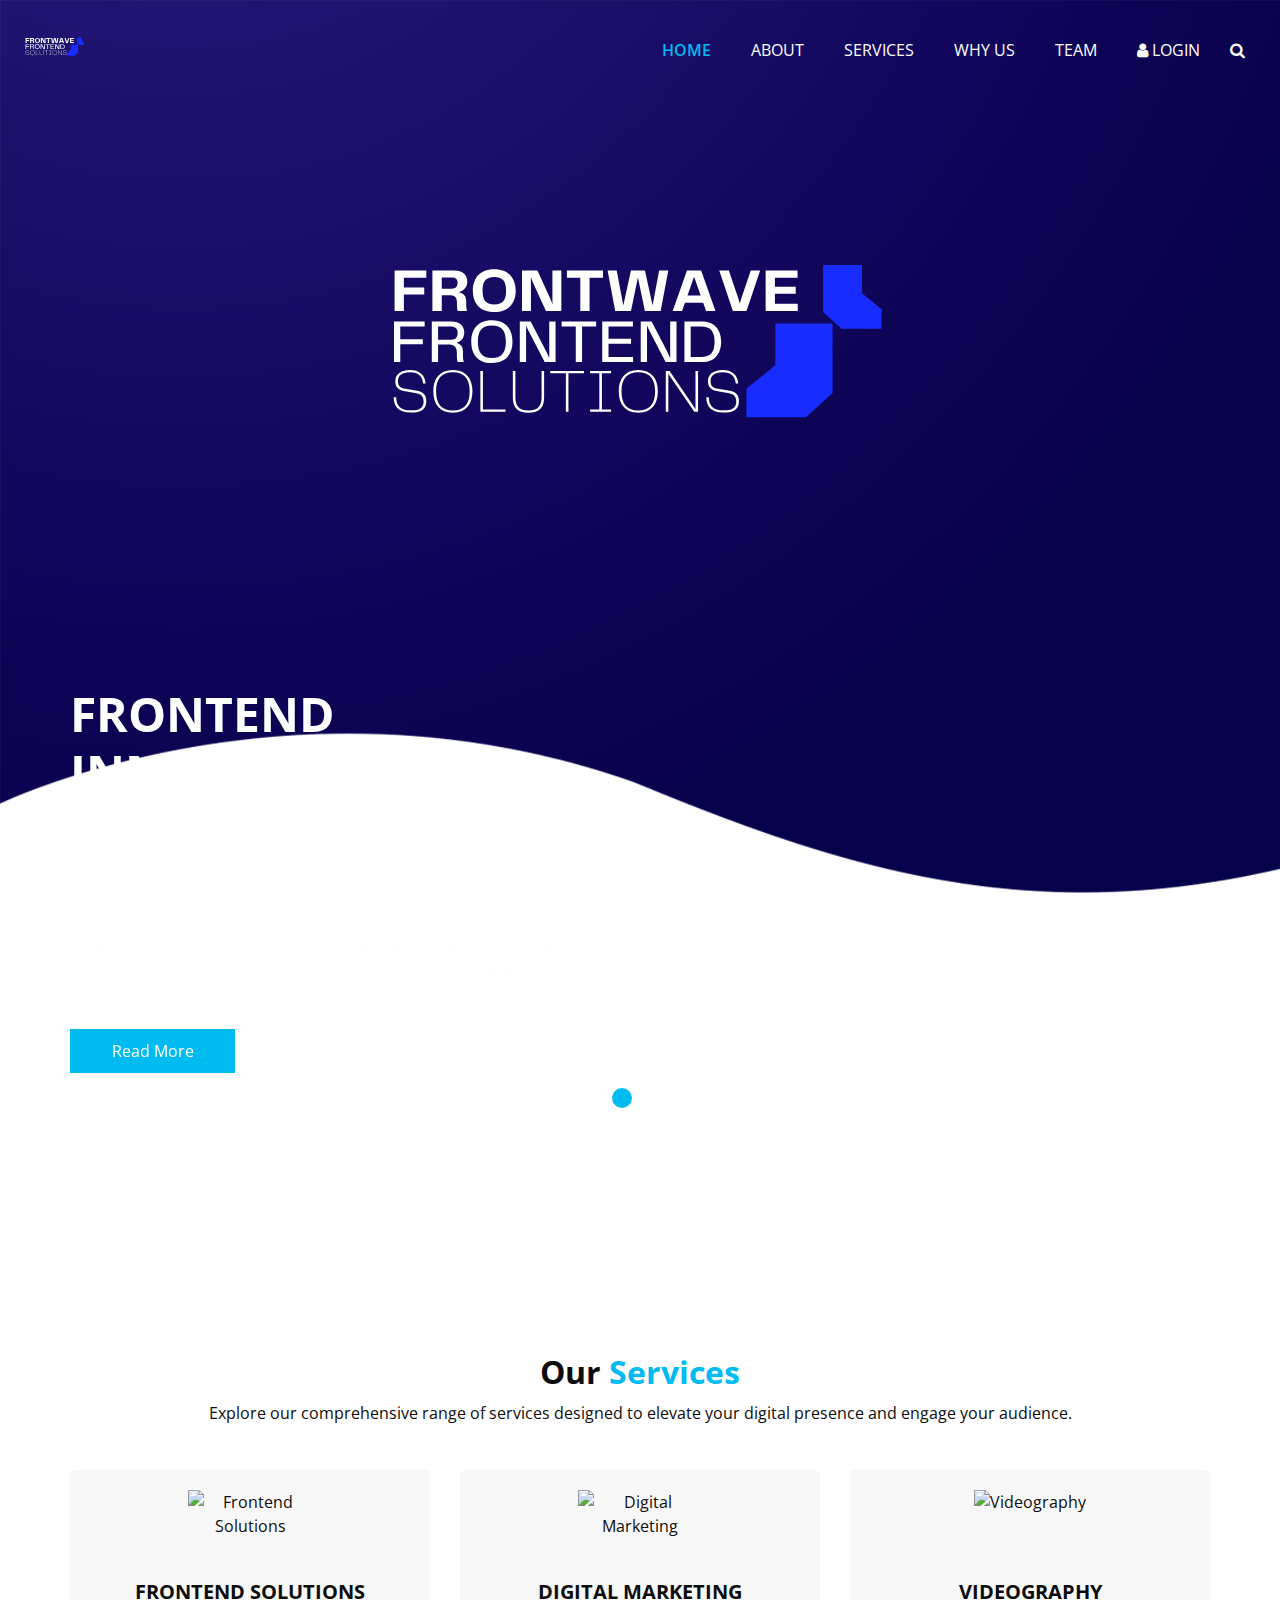
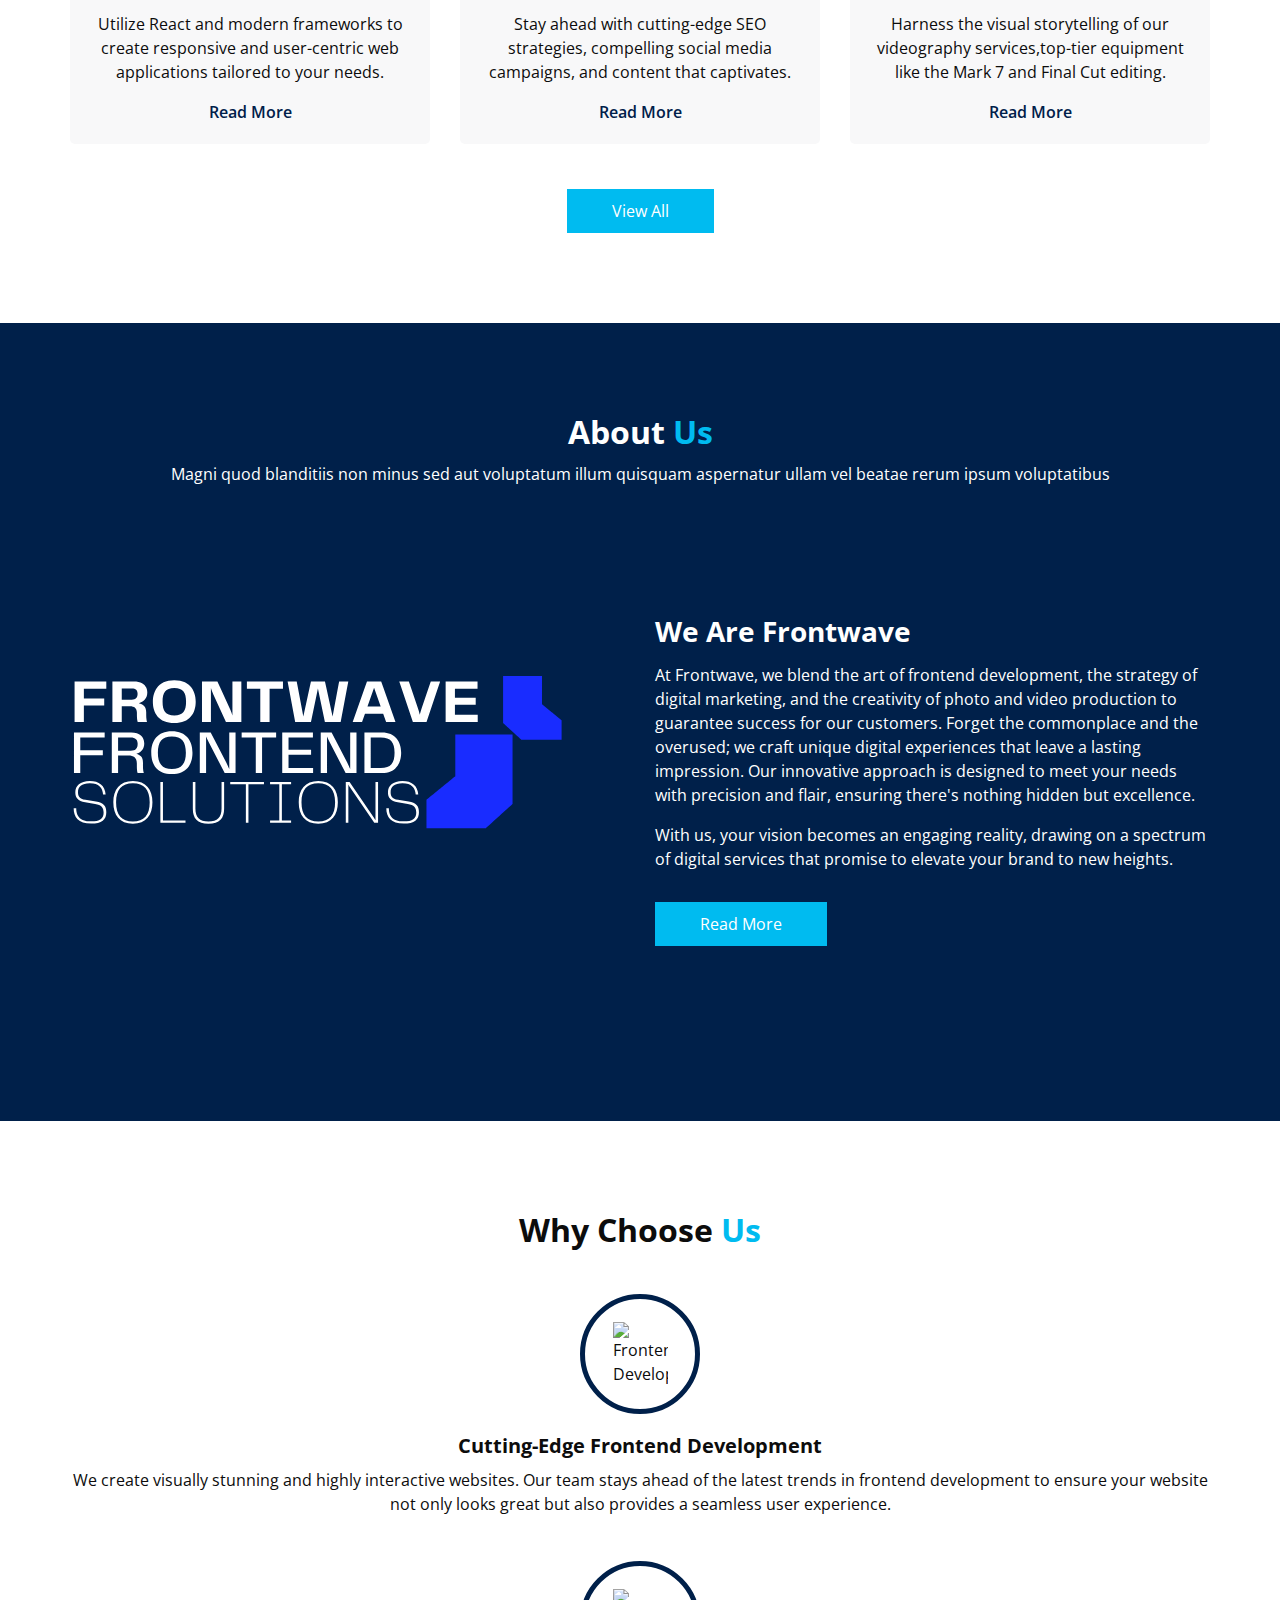
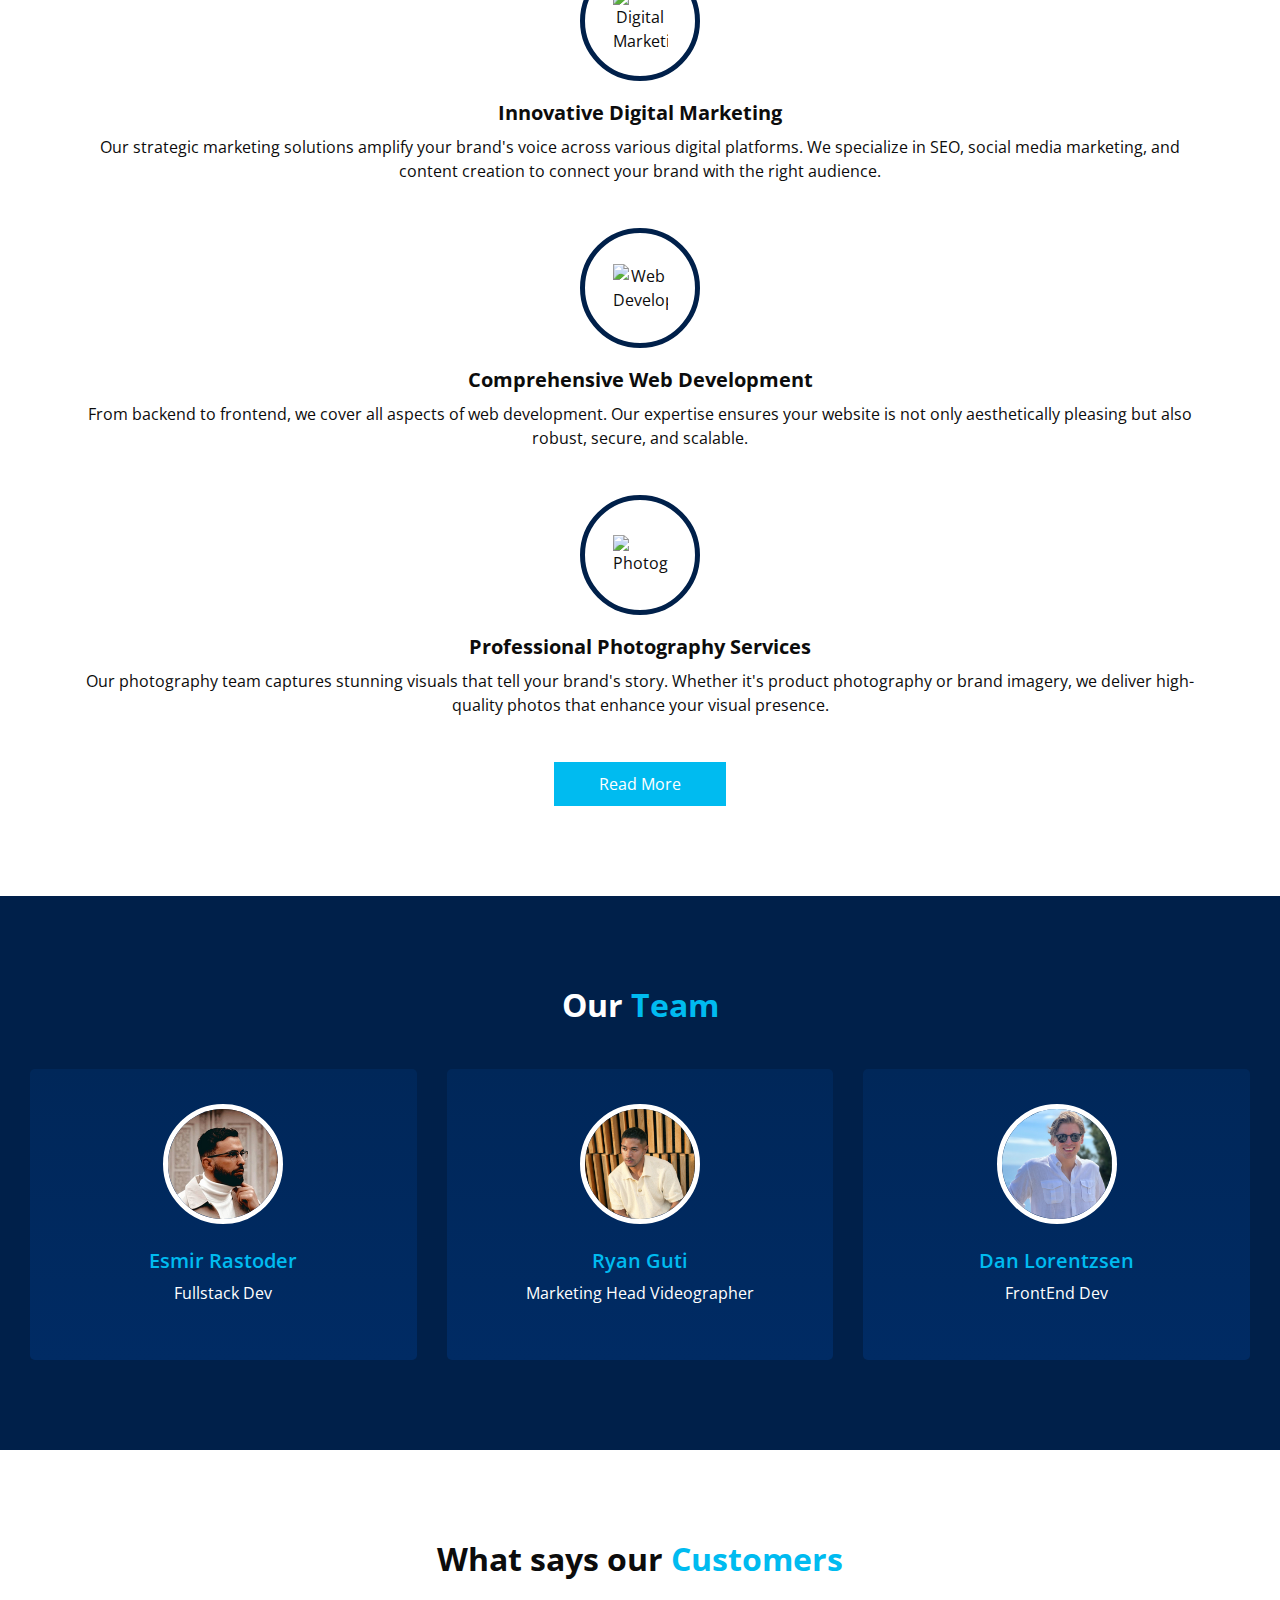
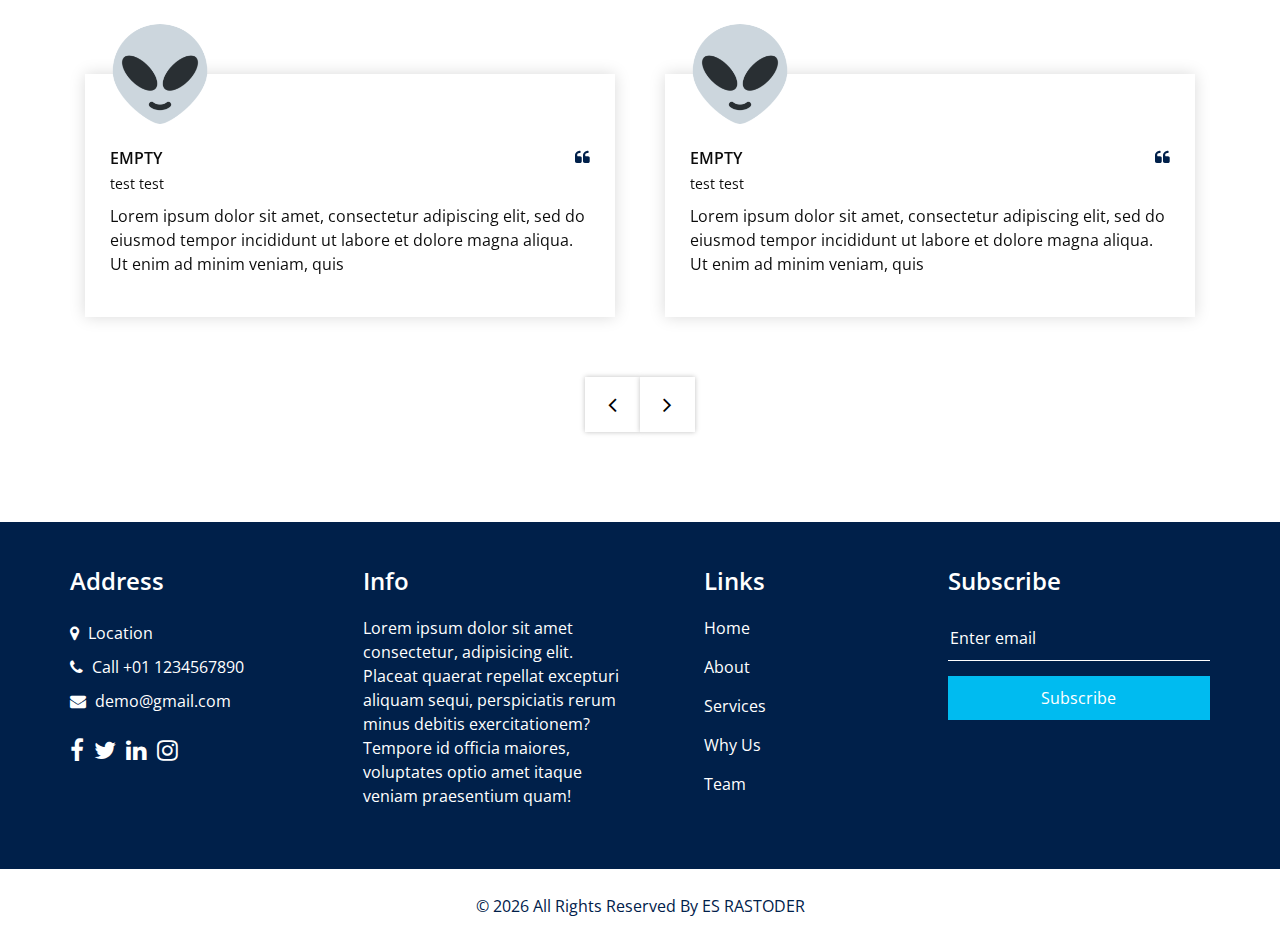
==== commit 86bc2f1a: "ok" ====
--- a/index.html
+++ b/index.html
@@ -635,8 +635,7 @@
                             Info
                         </h4>
                         <p>
-                            necessary, making this the first true generator on the Internet. It uses a dictionary of over 200 Latin words, combined with a handful
-                        </p>
+                            Lorem ipsum dolor sit amet consectetur, adipisicing elit. Placeat quaerat repellat excepturi aliquam sequi, perspiciatis rerum minus debitis exercitationem? Tempore id officia maiores, voluptates optio amet itaque veniam praesentium quam! </p>
                     </div>
                 </div>
                 <div class="col-md-6 col-lg-2 mx-auto info_col">
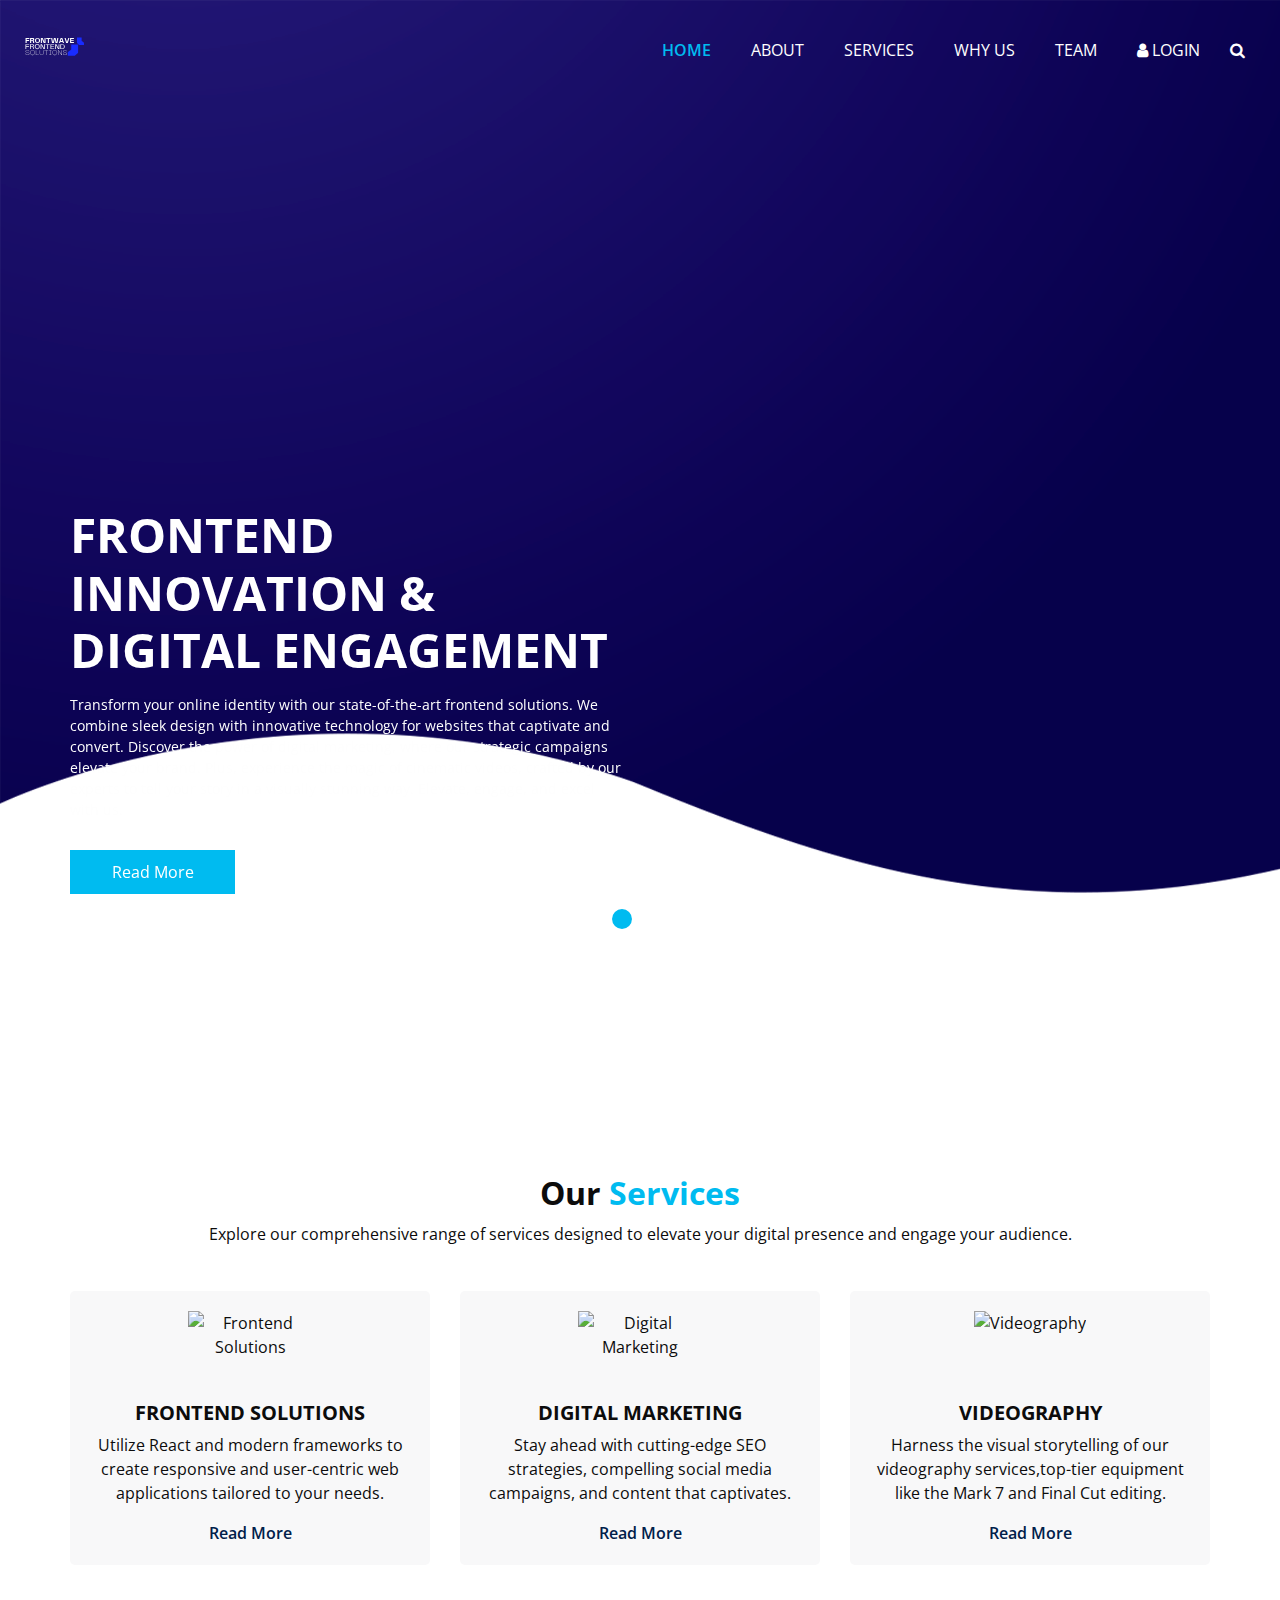
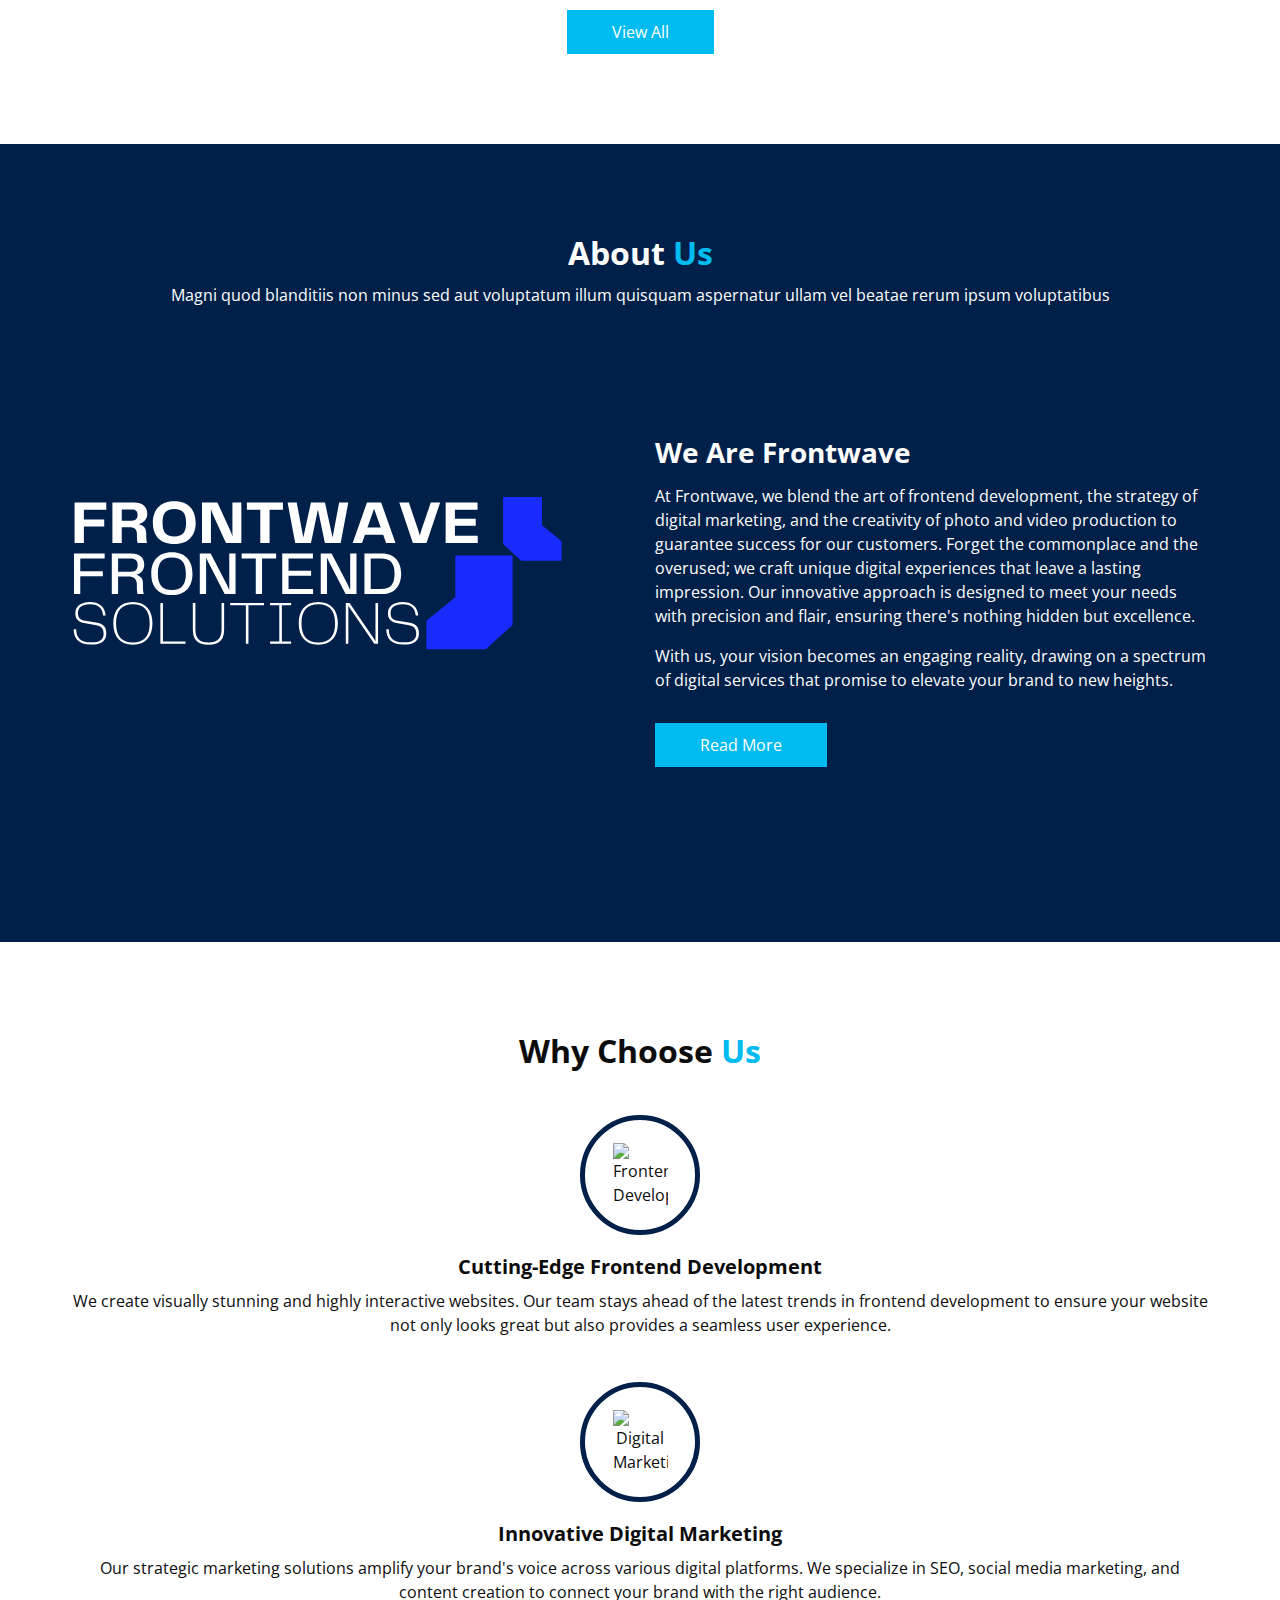
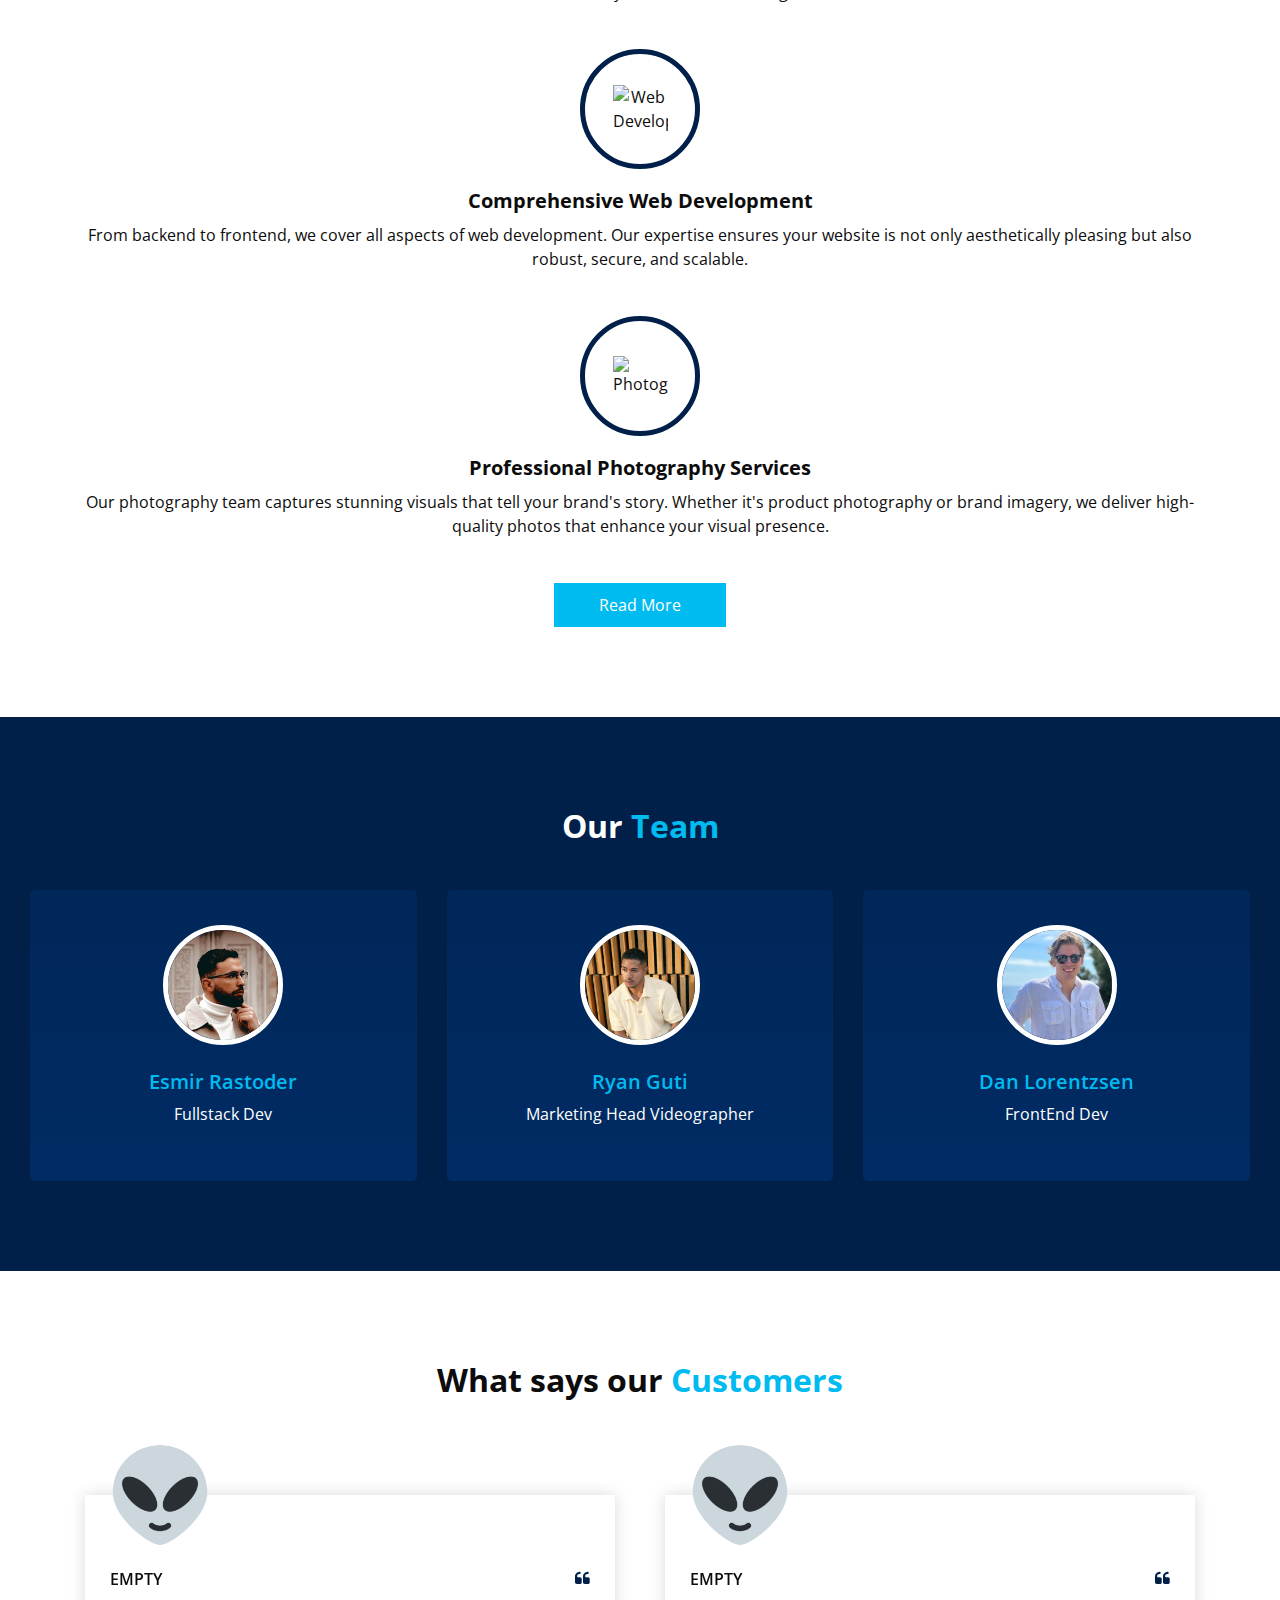
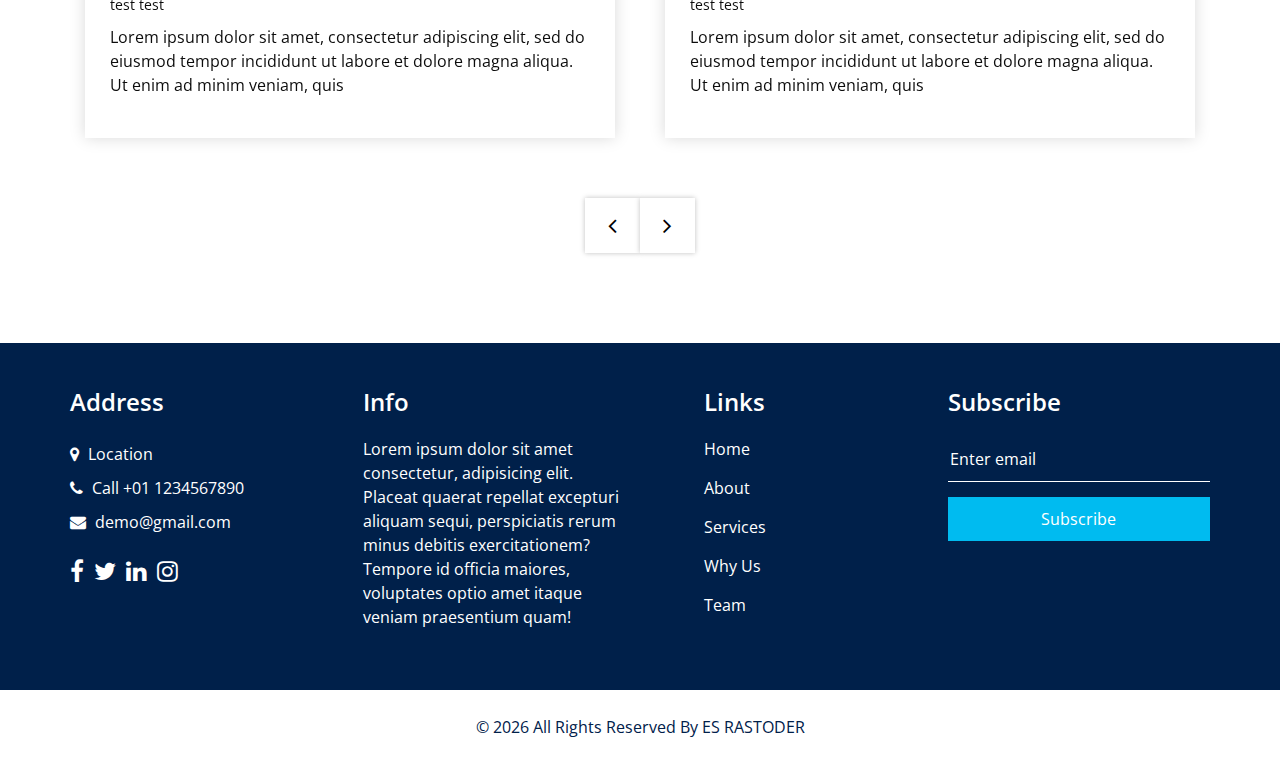
==== commit f8d0dae4: "test" ====
--- a/index.html
+++ b/index.html
@@ -94,14 +94,17 @@
                 <div class="row">
                     <div class="col-12">
                         <div class="gif-container">
-                            <!-- Place your GIF here -->
-                            <img src="images/FrontwAVE.svg" alt="Showcase GIF" class="img-fluid">
+                            <!-- YouTube Video Embed with Autoplay and Mute -->
+                            <iframe width="560" height="315" src="https://www.youtube.com/embed/LWD7lIfhHcg?autoplay=1&mute=1" frameborder="0" allow="accelerometer; autoplay; clipboard-write; encrypted-media; gyroscope; picture-in-picture" allowfullscreen></iframe>
                         </div>
                     </div>
                 </div>
             </div>
         </section>
+
+
         <!-- end GIF showcase section -->
+
 
         <!-- slider section -->
         <section class="slider_section ">
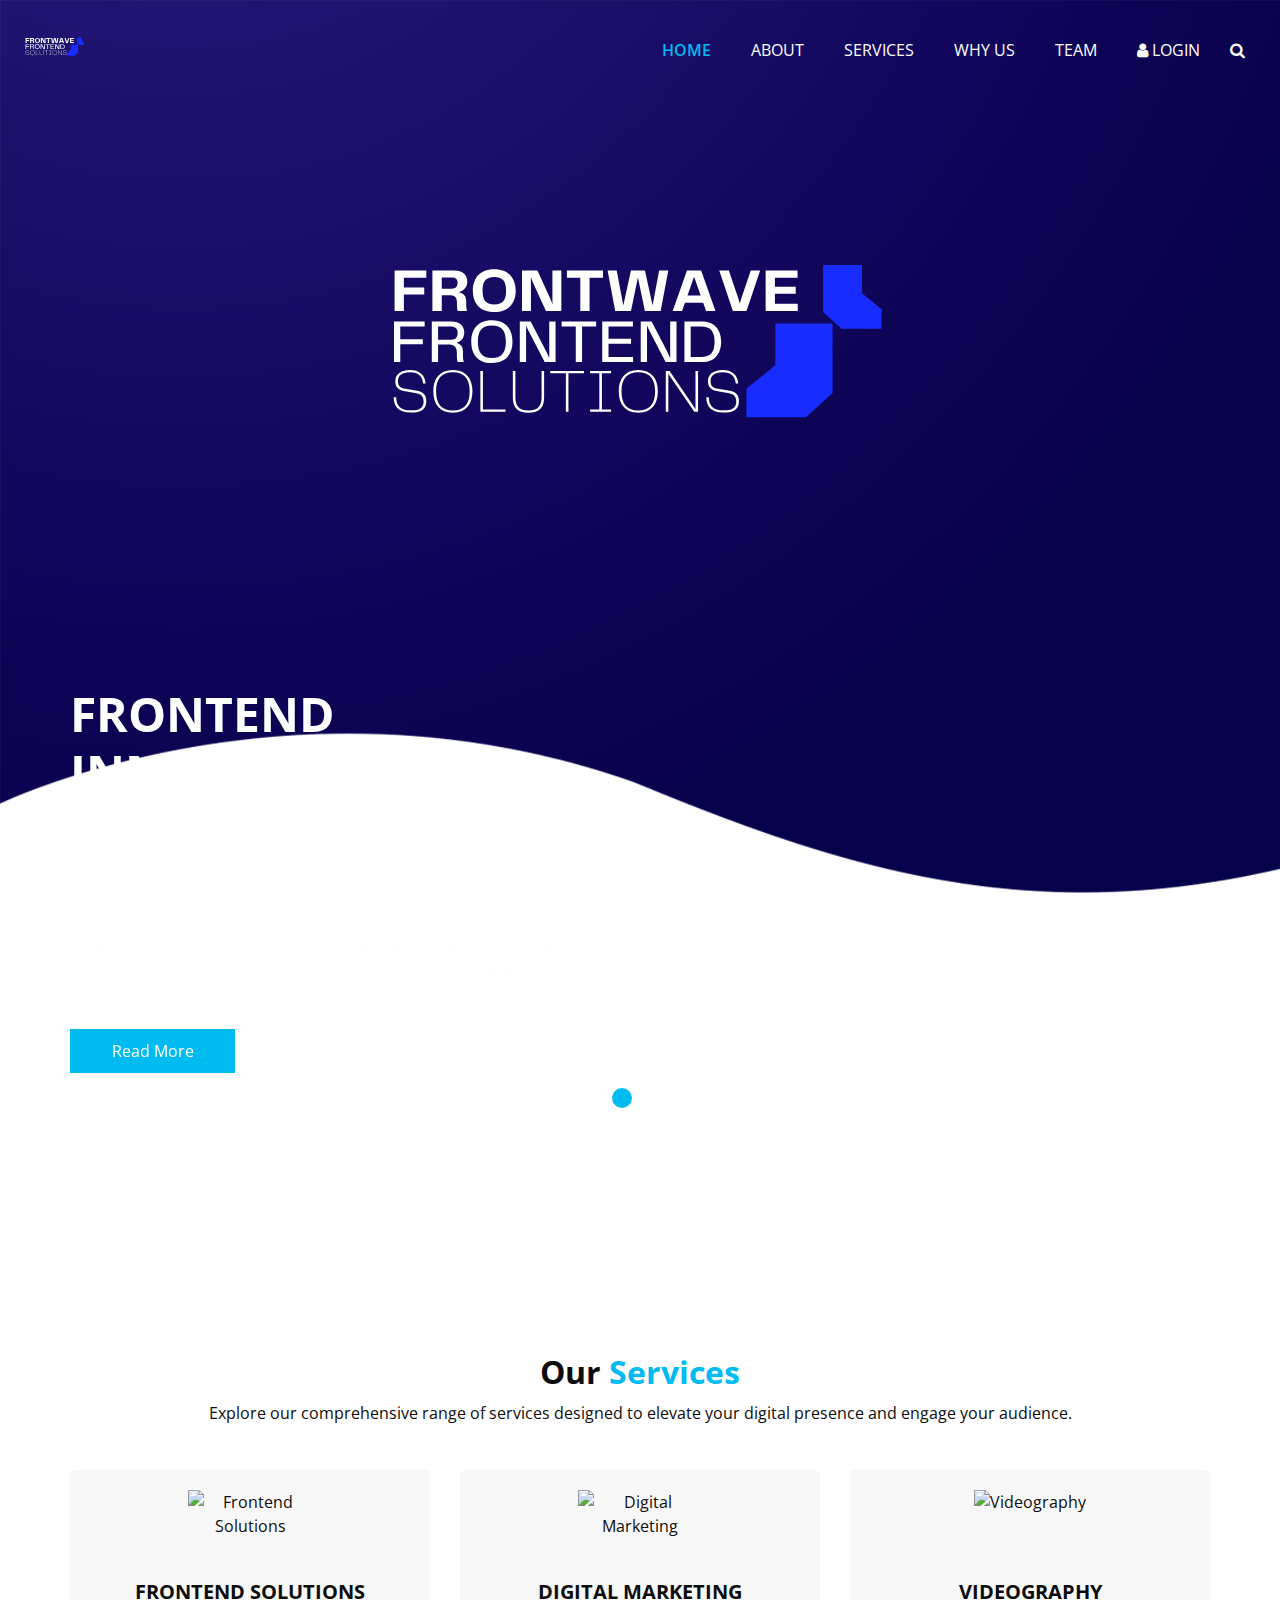
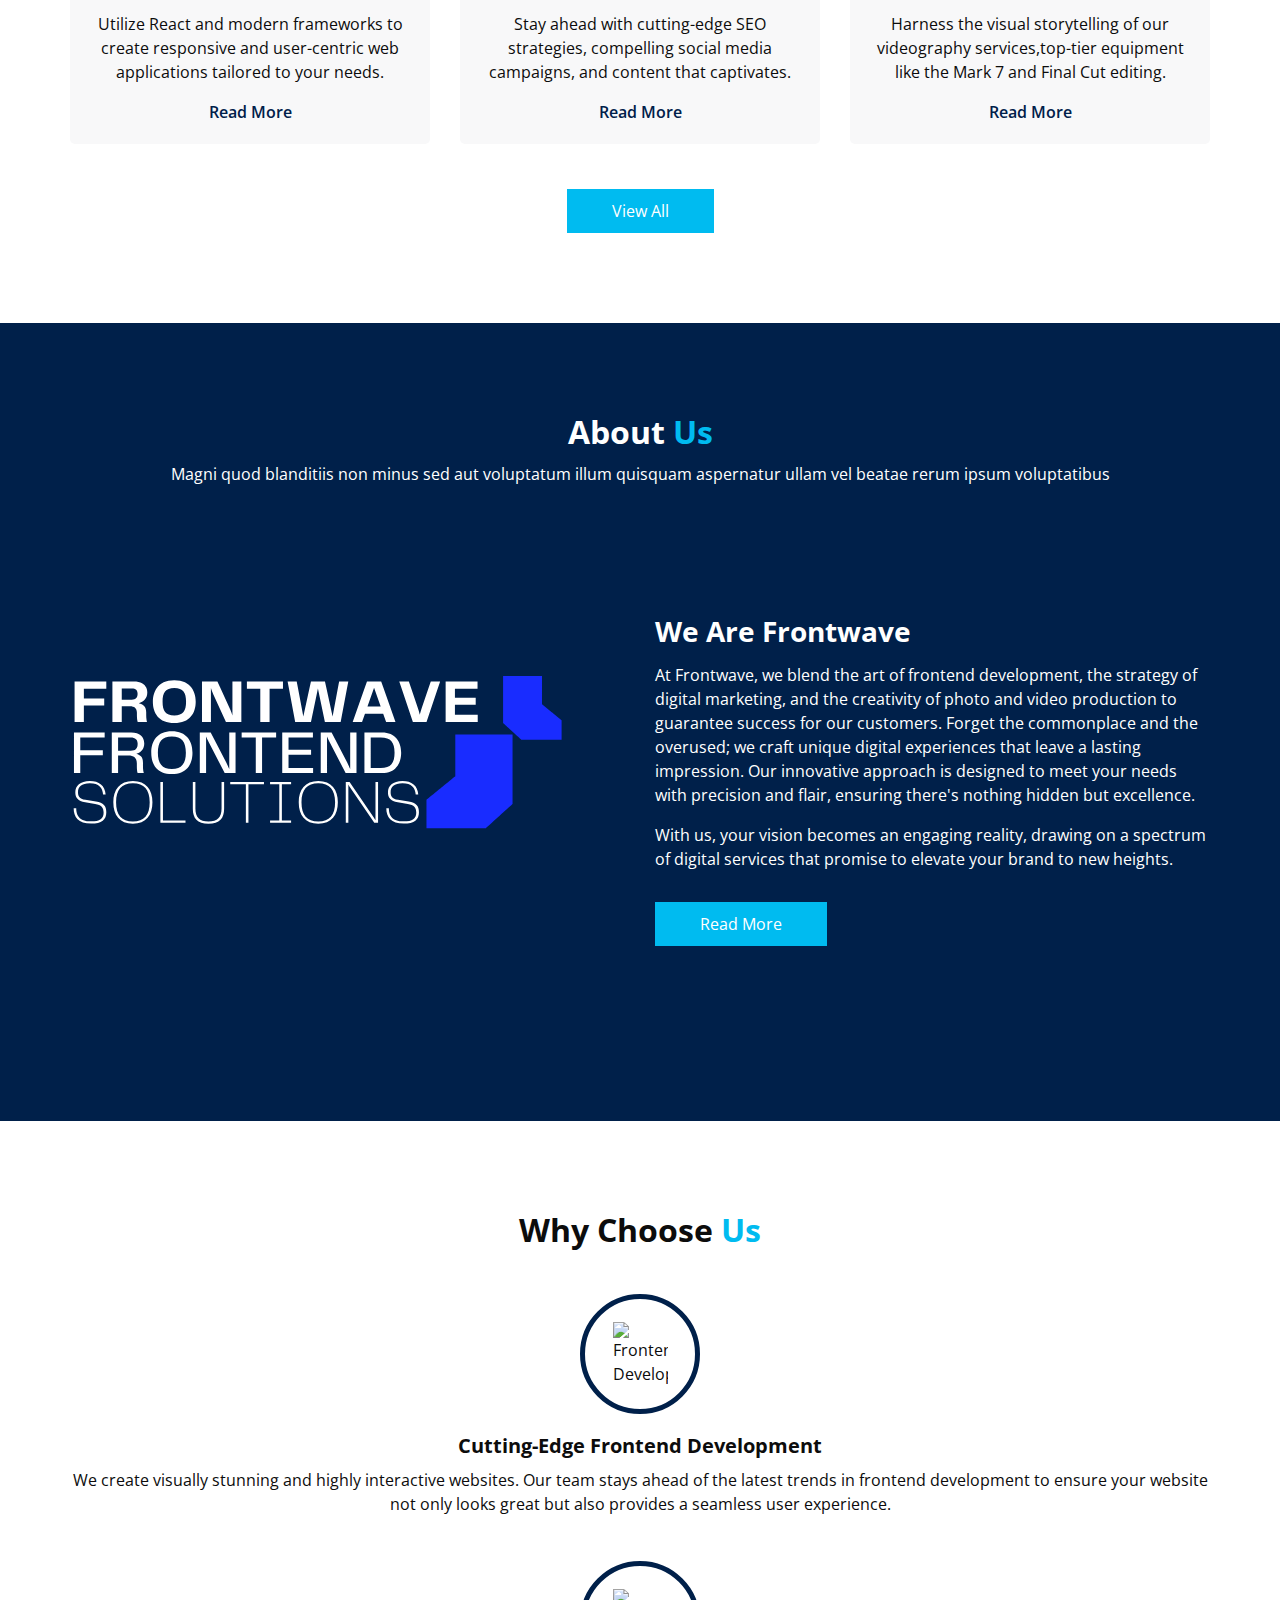
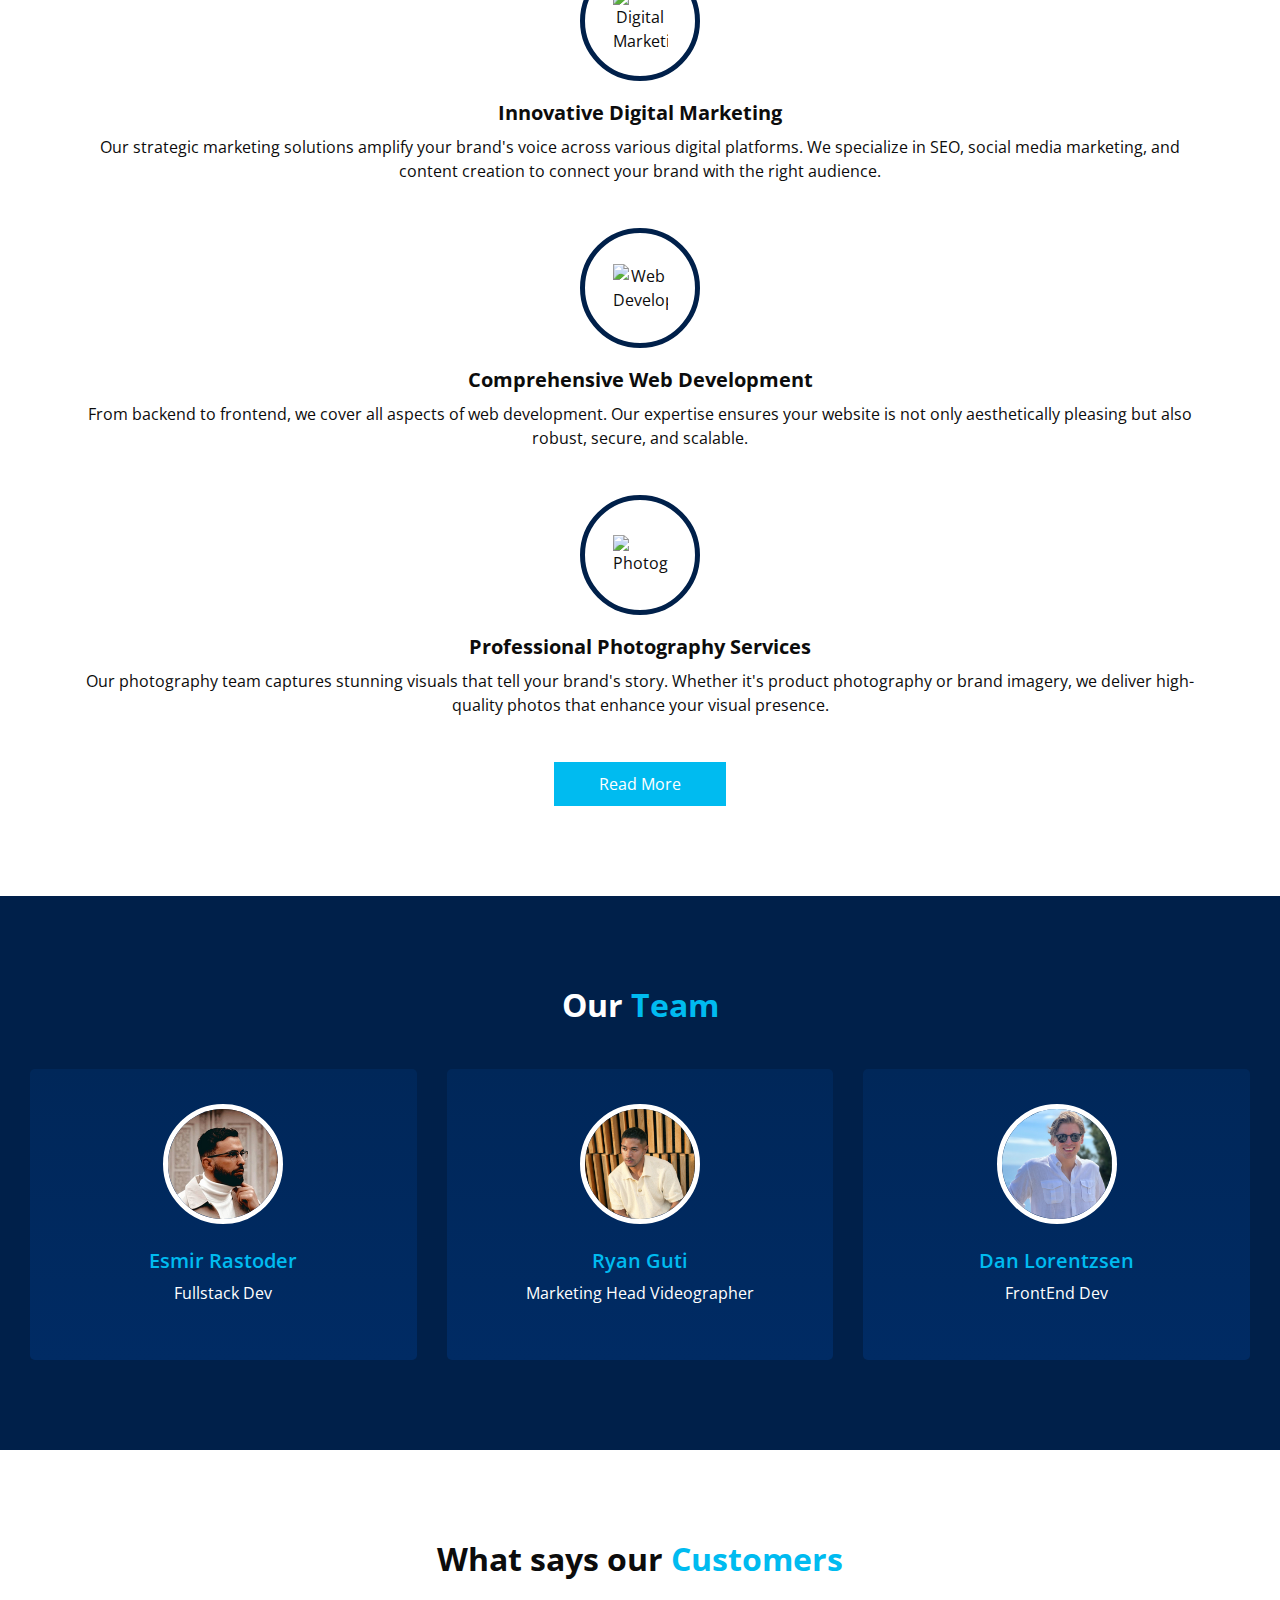
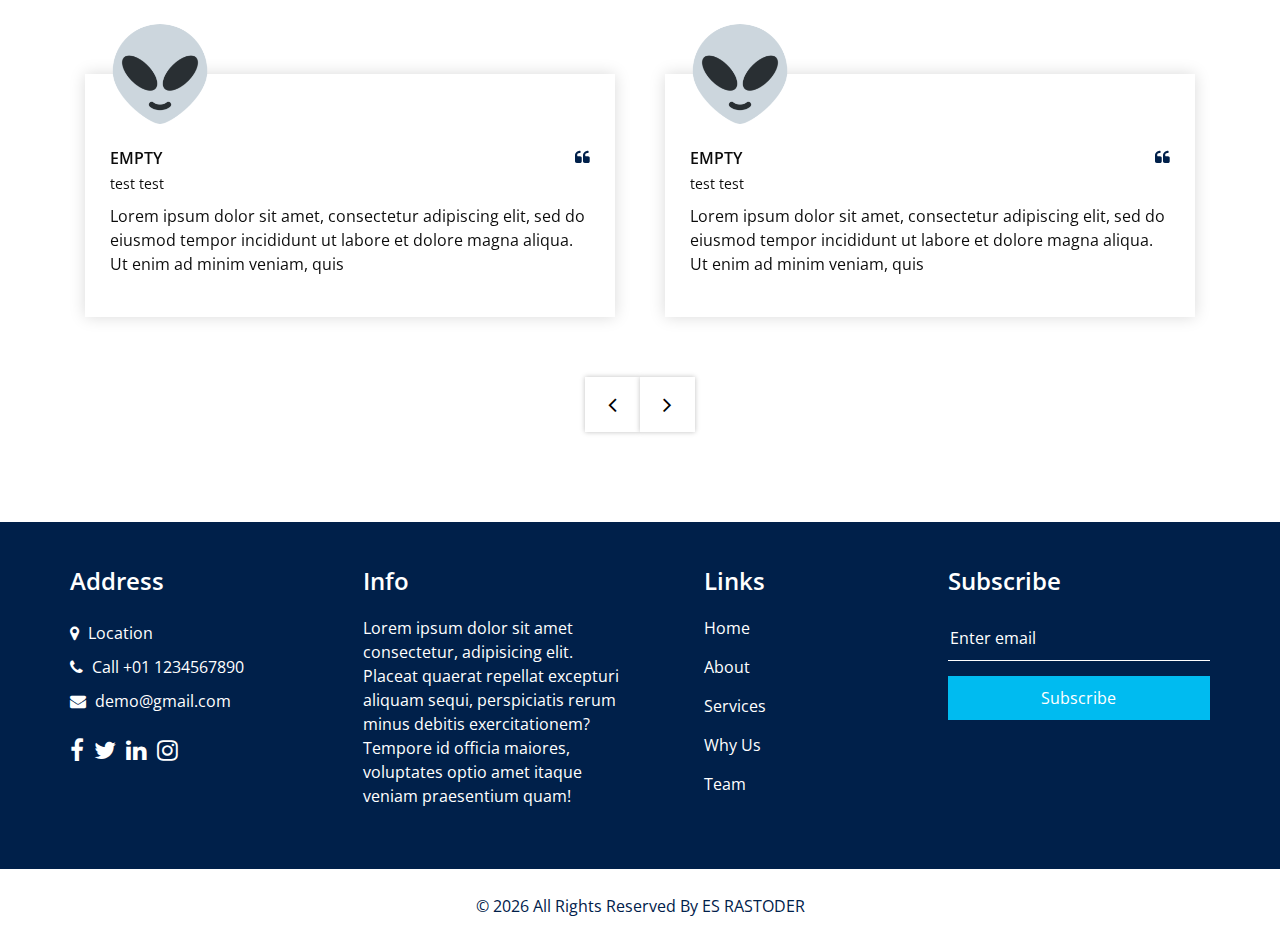
==== commit 5d445c83: "ok" ====
--- a/index.html
+++ b/index.html
@@ -94,17 +94,14 @@
                 <div class="row">
                     <div class="col-12">
                         <div class="gif-container">
-                            <!-- YouTube Video Embed with Autoplay and Mute -->
-                            <iframe width="560" height="315" src="https://www.youtube.com/embed/LWD7lIfhHcg?autoplay=1&mute=1" frameborder="0" allow="accelerometer; autoplay; clipboard-write; encrypted-media; gyroscope; picture-in-picture" allowfullscreen></iframe>
+                            <!-- Place your GIF here -->
+                            <img src="images/FrontwAVE.svg" alt="Showcase GIF" class="img-fluid">
                         </div>
                     </div>
                 </div>
             </div>
         </section>
-
-
         <!-- end GIF showcase section -->
-
 
         <!-- slider section -->
         <section class="slider_section ">
